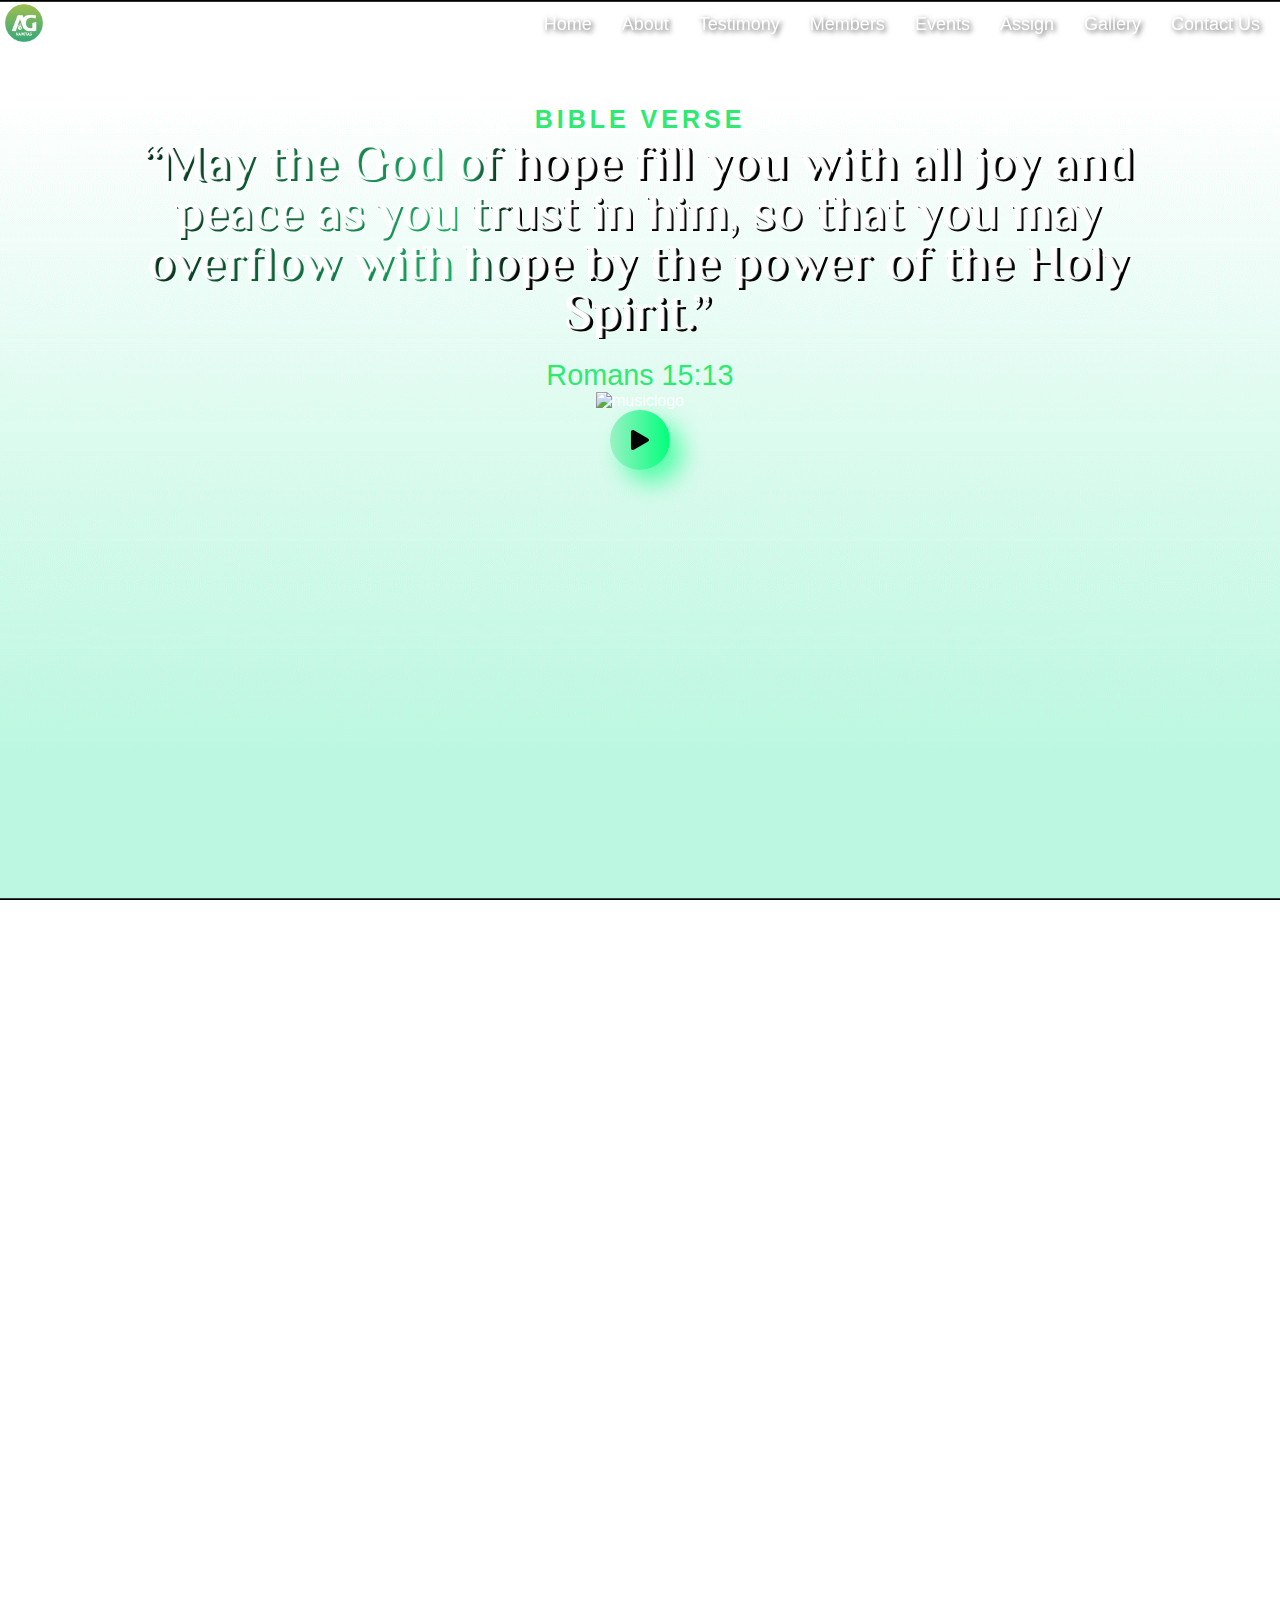
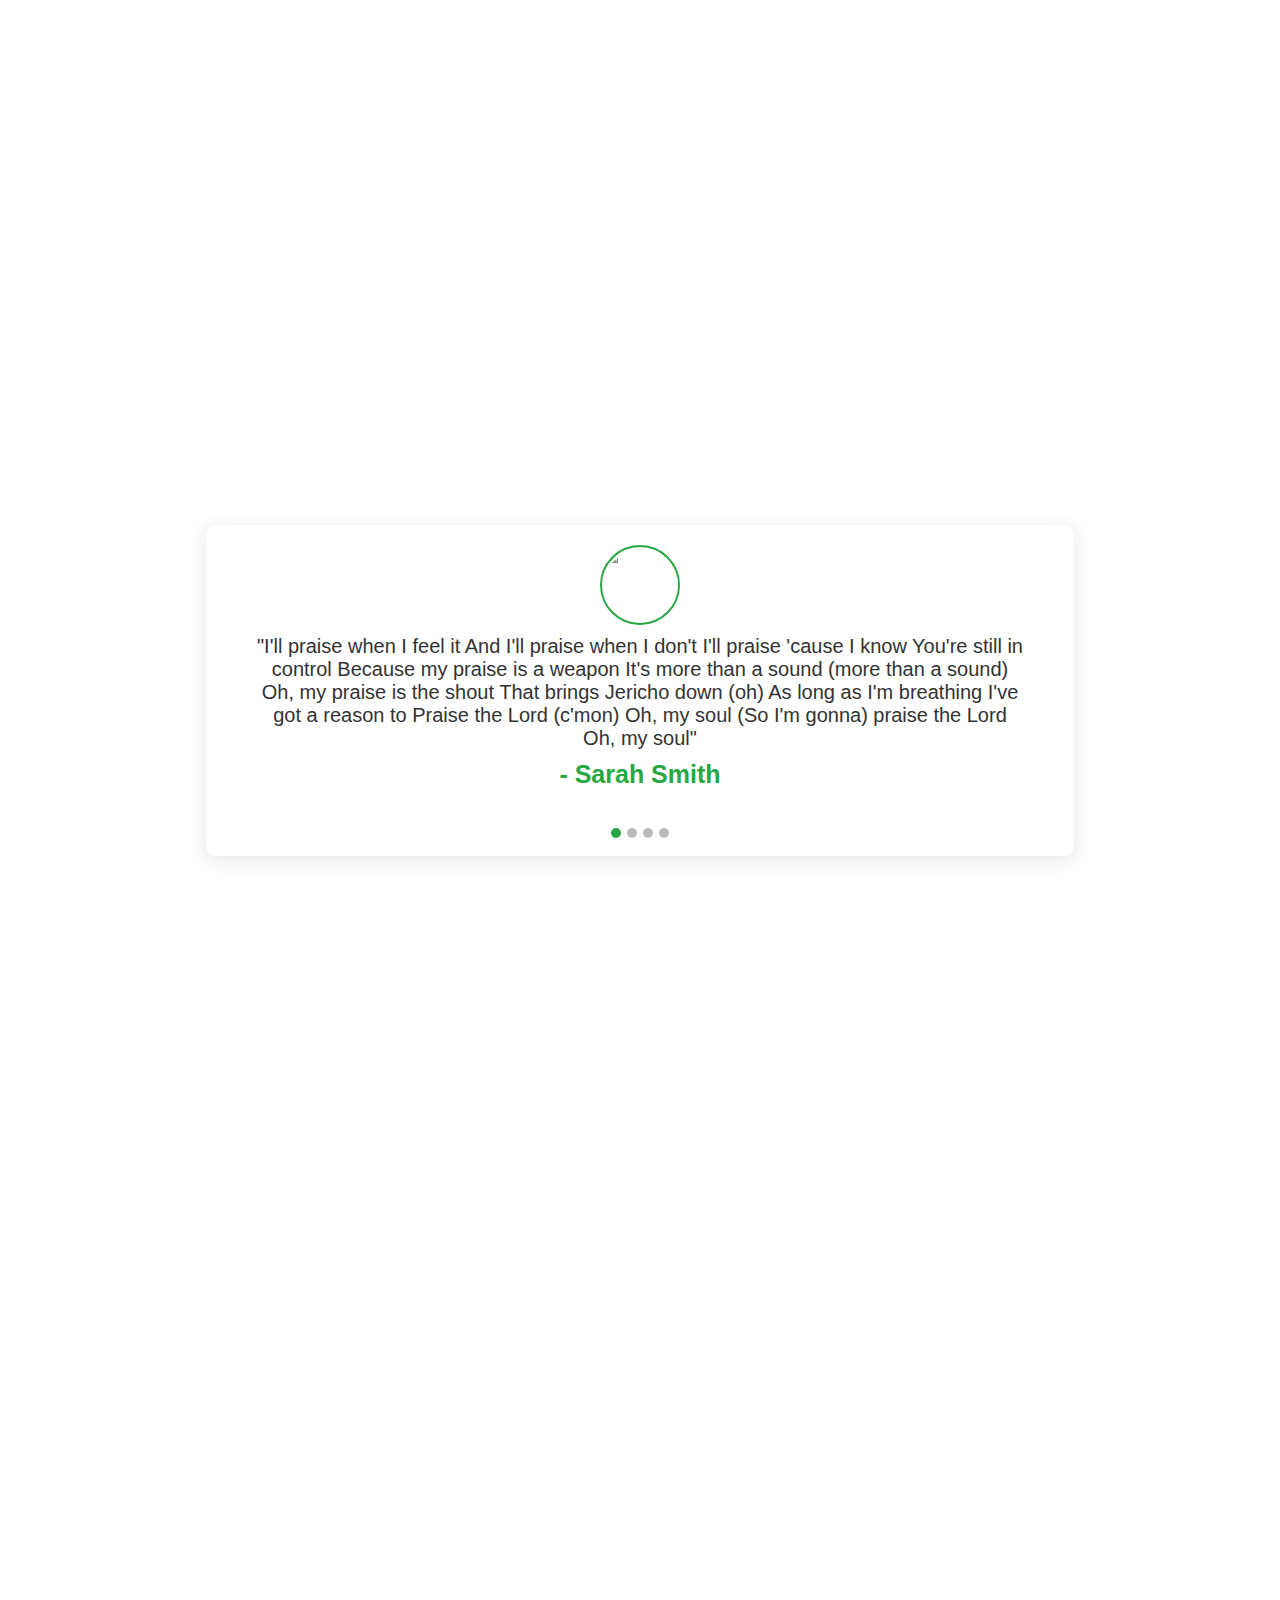
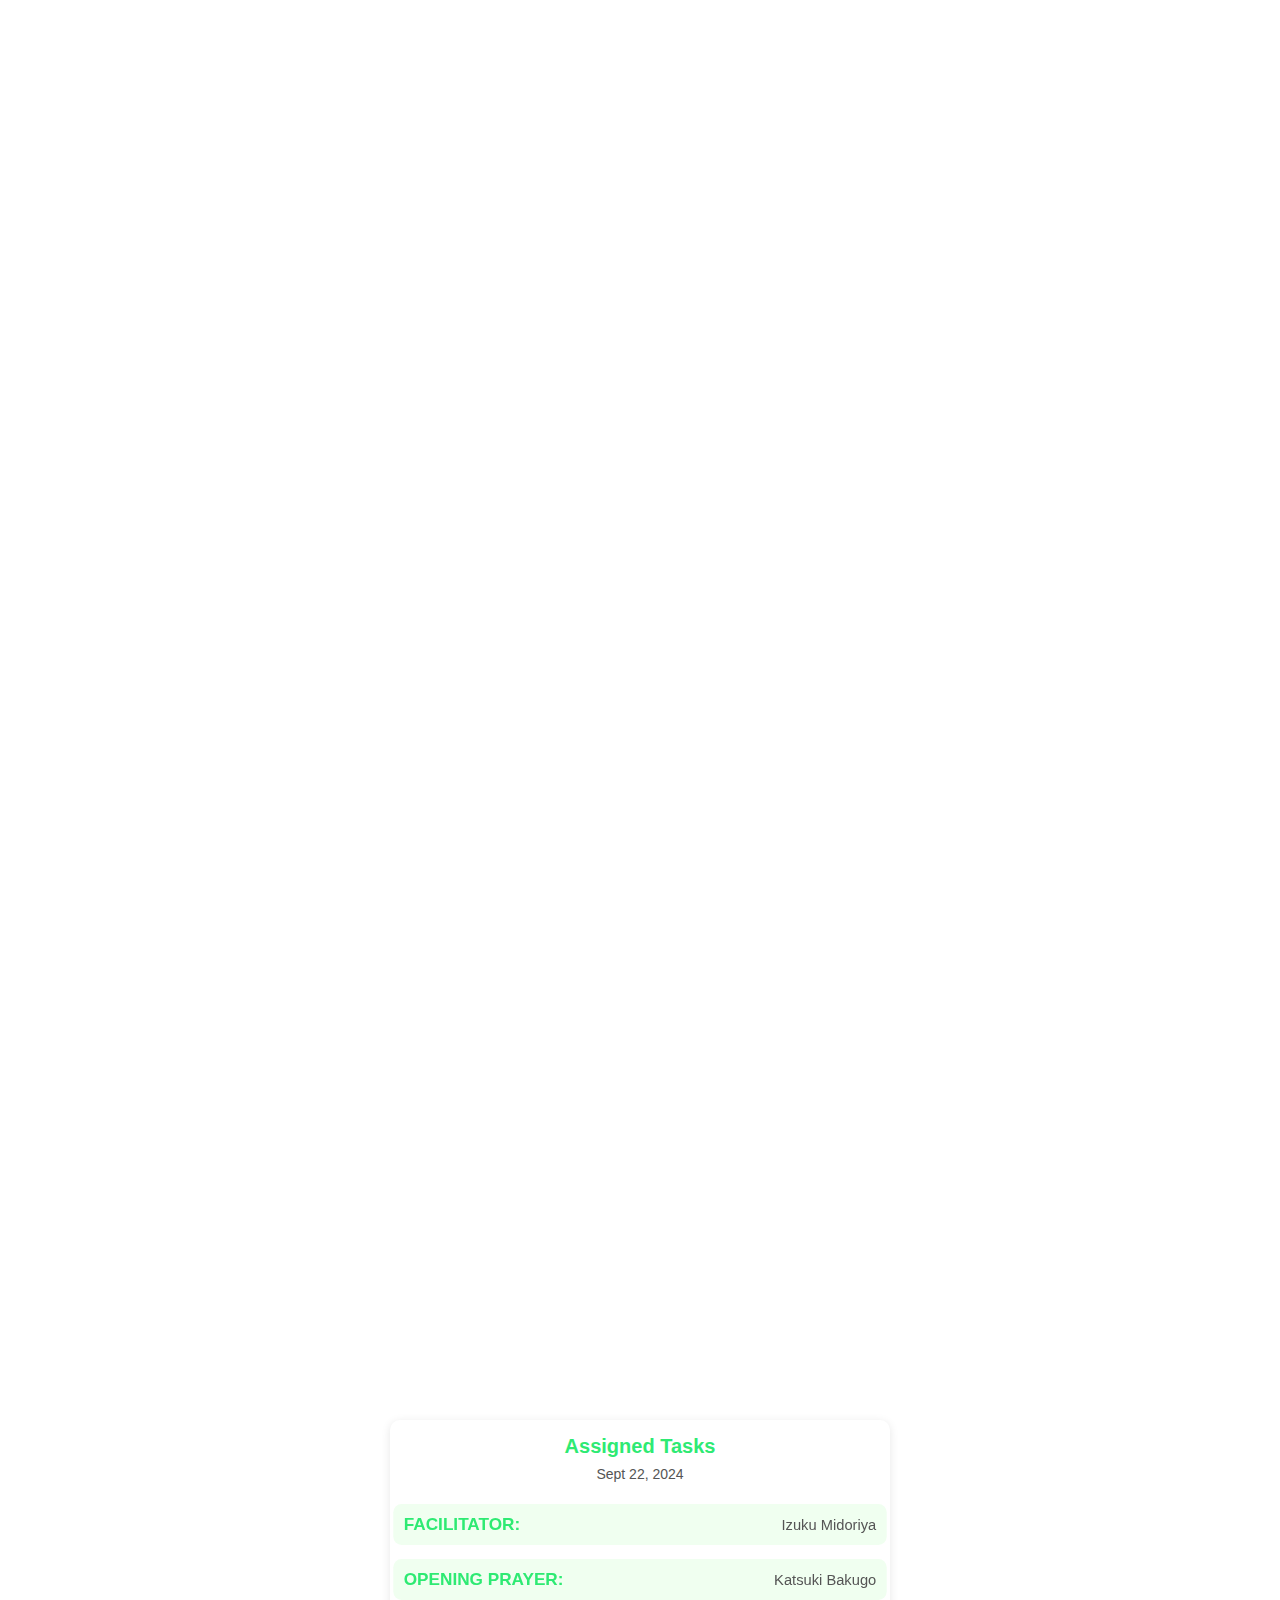
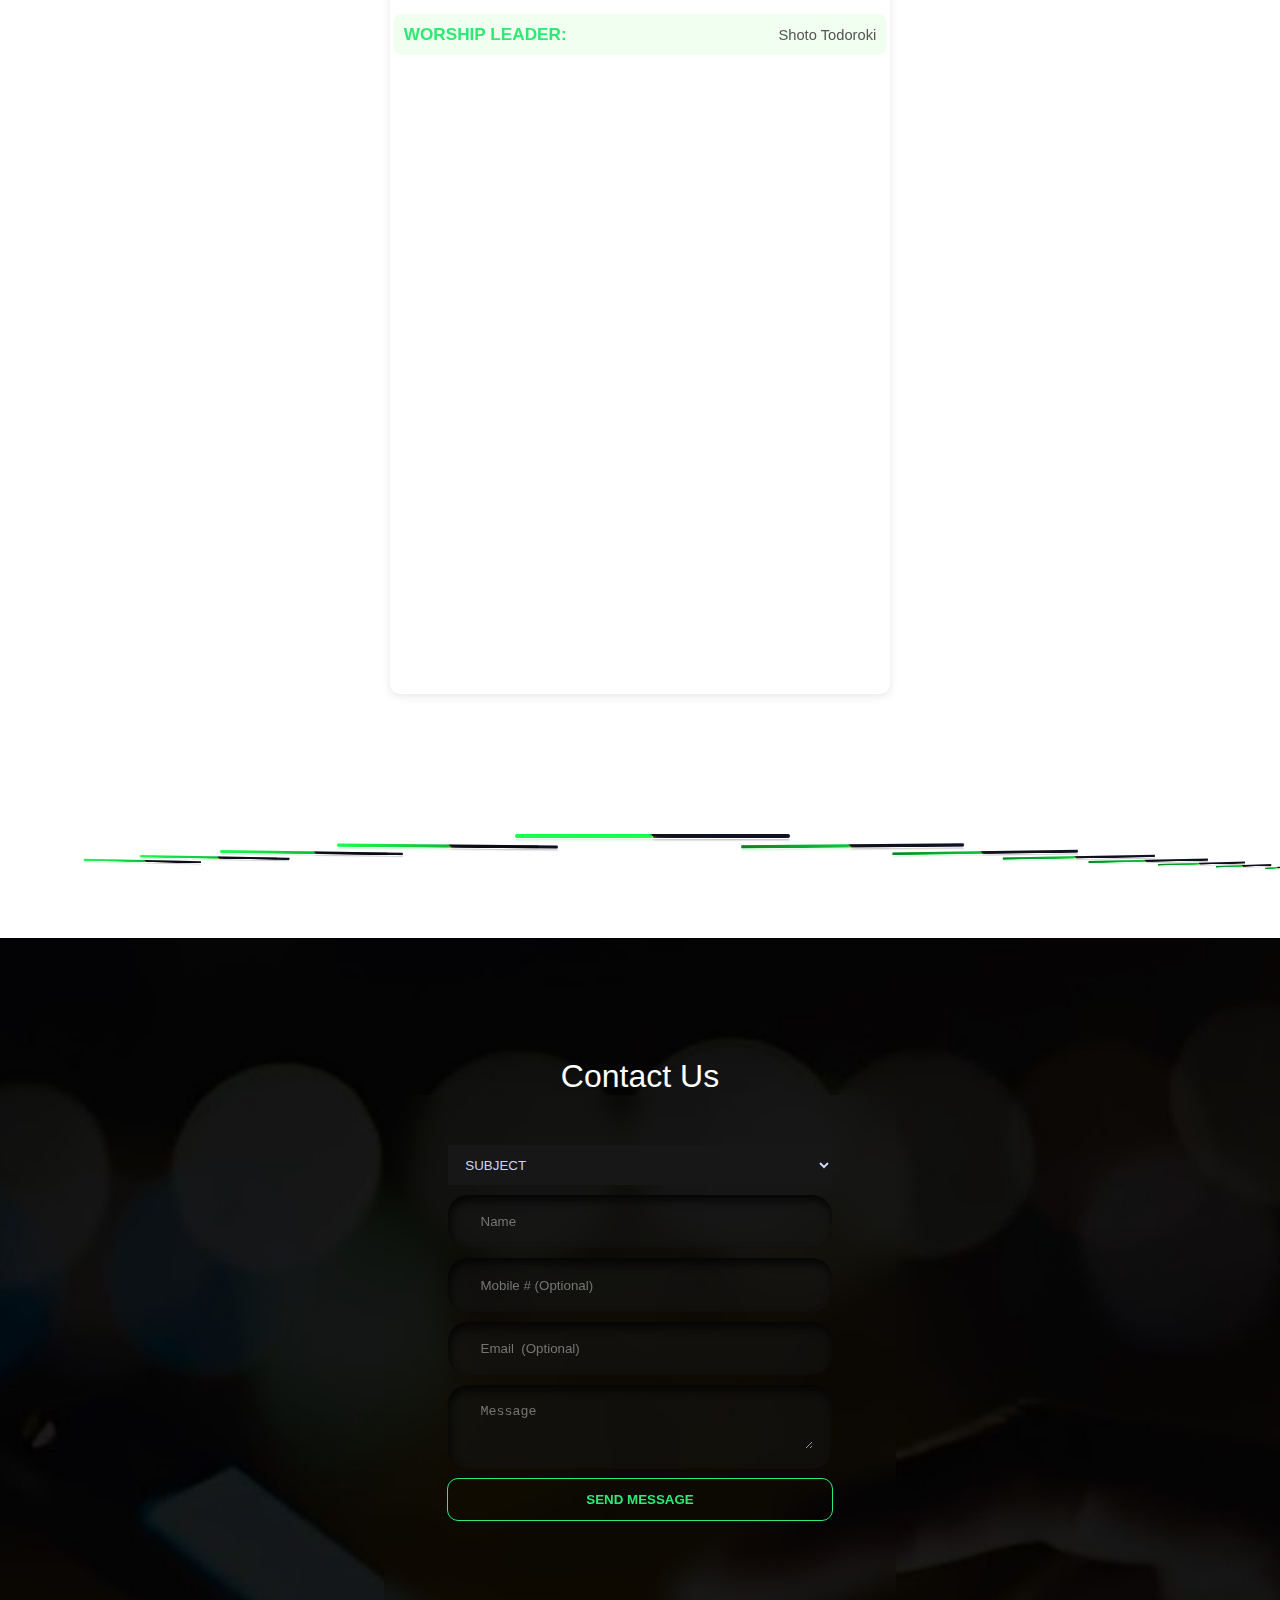
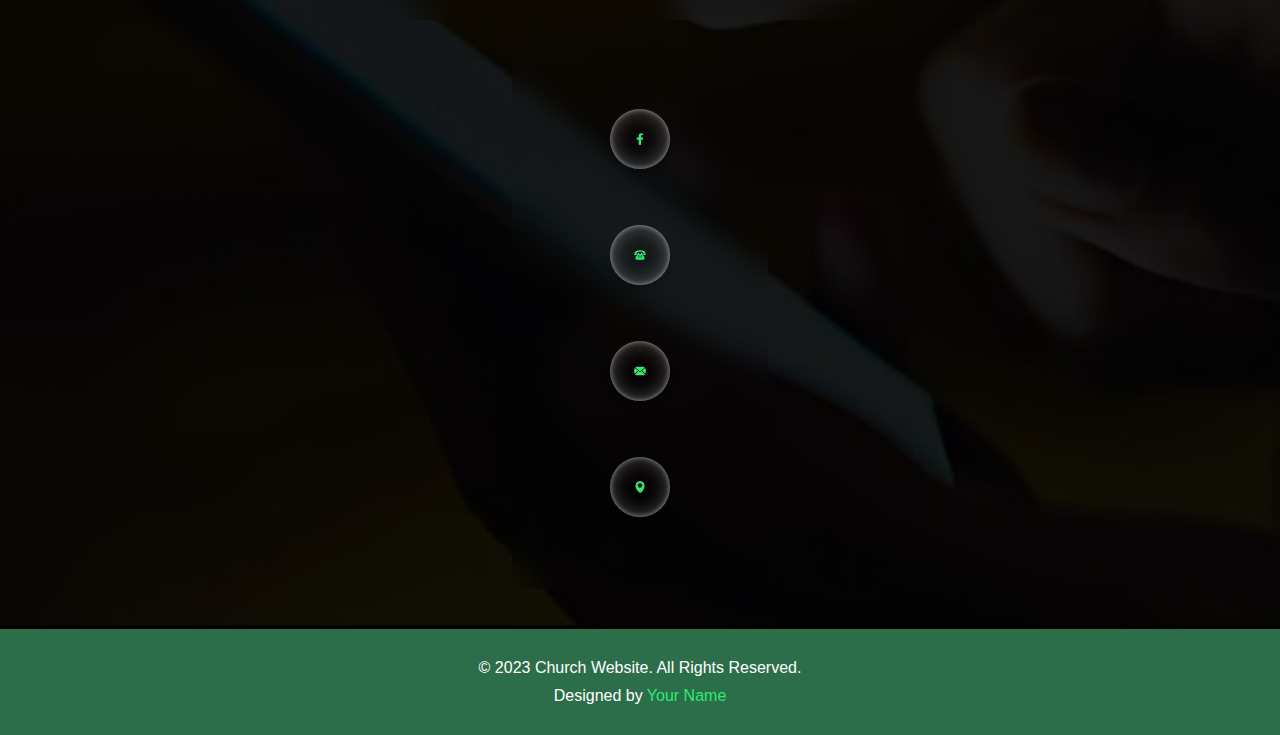
==== index.html @ 944f642d "Rename 15Copy_18church_website_nav.html to index.html" ====
<!DOCTYPE html>
<html lang="en">
<head>
  <meta charset="UTF-8">
  <meta name="viewport" content="width=device-width, initial-scale=1.0">
  <title>Church Website Navigation</title>



    <!-- 
    - favicon
  -->

  <link rel="stylesheet" href="https://cdn.jsdelivr.net/npm/swiper@9/swiper-bundle.min.css">
  <link rel="shortcut icon" href="./assets/images/agnlogo.png" type="image/png"/>
      <link
      href="https://fonts.googleapis.com/icon?family=Material+Icons|Material+Icons+Outlined|Material+Icons+Round|Material+Icons+Sharp|Material+Icons+Two+Tone"
      rel="stylesheet"
    />
    <link rel="preconnect" href="https://fonts.googleapis.com" />
    <link rel="preconnect" href="https://fonts.gstatic.com" crossorigin />
    <link
      href="https://fonts.googleapis.com/css2?family=Poppins:wght@100;200;300;400;500;600;700;800;900&display=swap"
      rel="stylesheet"
    />

  <!-- 
    - custom css link
  -->
  <link rel="stylesheet" href="./assets/css/slider.css">
  <link rel="stylesheet" href="./assets/css/gallery.css">
  

  <!-- 
    - google font link
  -->
  <link rel="preconnect" href="https://fonts.googleapis.com"/>
  <link rel="preconnect" href="https://fonts.gstatic.com" crossorigin/>
  <link
    href="https://fonts.googleapis.com/css2?family=Philosopher:wght@400;700&family=Poppins:wght@400;500;600&display=swap"
    rel="stylesheet"/>
	    <link
      rel="stylesheet"
      href="https://cdn.jsdelivr.net/npm/bootstrap-icons@1.11.1/font/bootstrap-icons.css"
    />
  <style>





:root {

  /**
   * colors
   */

  --chinese-violet_30: hsla(304, 14%, 46%, 0.3);
  --chinese-violet_30: hsla(304, 14%, 46%, 0.3);
  --chinese-violet: hsl(304, 14%, 46%);
  --sonic-silver: hsl(208, 7%, 46%);
  --old-rose_30: hsla(357, 37%, 62%, 0.3);
  --ghost-white: hsl(233, 33%, 95%);
  --light-pink: hsl(357, 93%, 84%);
  --light-gray: hsl(0, 0%, 80%);
  --old-rose: hsl(357, 37%, 62%);
  --seashell: hsl(20, 43%, 93%);
  --charcoal: hsl(203, 30%, 26%);
  --white: hsl(0, 0%, 100%);
  --black: hsl(0, 0%, 0%);
  --gray: hsl(37, 3%, 85%);
  --darkgray: hsl(37, 4%, 65%);
  --gold: hsl(47, 92%, 41%);
  --transdarkgray: hsl(37, 4%, 65%, 0.28);
  --transgold: hsl(47, 92%, 41%, 0.28);
  --green: hsl(142, 82%, 55%);
  --transgreen: hsl(142, 82%, 55%, 0.28);
  

  /**
   * typography
   */

  --ff-philosopher: 'Philosopher', sans-serif;
  --ff-poppins: 'Poppins', sans-serif;

  --fs-1: 4rem;
  --fs-2: 3.2rem;
  --fs-3: 2.7rem;
  --fs-4: 2.4rem;
  --fs-5: 2.2rem;
  --fs-6: 2rem;
  --fs-7: 1.8rem;

  

  --fw-500: 500;
  --fw-700: 700;

  /**
   * spacing
   */

  --section-padding: 40px;

  /**
   * shadow
   */

  --shadow-1: 4px 6px 10px hsla(231, 94%, 7%, 0.06);
  --shadow-2: 2px 0 15px 5px hsla(231, 94%, 7%, 0.06);
  --shadow-3: 3px 3px var(--black);
  --shadow-4: 5px 5px var(--black);

  /**
   * radius
   */

  --radius-5: 5px;
  --radius-10: 10px;

  /**
   * clip path
   */

  --polygon: polygon(100% 29%,100% 100%,19% 99%,0 56%);

  /**
   * transition
   */

  --transition-1: 0.25s ease;
  --transition-2: 0.5s ease;
  --cubic-out: cubic-bezier(0.33, 0.85, 0.4, 0.96);

}

/*TESTOMONY*/


.agnwebsitebg{
  background-image:  url(./assets/images/aboutuspraise4.png) !important;
  background-repeat: no-repeat;
  background-size: cover;
  background-position: center;
  background-attachment: fixed;
;
}

    /* Universal reset for margin, padding, and box-sizing */
    * {
      margin: 0;
      padding: 0;
      box-sizing: border-box;
    }

    /* Styling the body element */
    body {
      font-family: 'Arial', sans-serif;
      scroll-behavior: smooth;
    }

    /* Navbar container: flexbox for alignment and spacing */
    .churchwebsite-navbar {
      display: flex;
      justify-content: space-between;
      align-items: center;
      background-color: rgba(44, 110, 73);
      padding: 5px;
      position: fixed;
      top: 0;
      left: 0;
      right: 0;
      z-index: 2;
      transition: background-color 0.3s ease;
      height: 49px;
    }

    /* Class for hiding navbar background */
    .hidden-background {
      background-color: transparent;
    }

    /* Logo styling */
    .churchwebsite-logo img{
      height: 38px;
      width: 38px;
      color: #2eea73;
      font-size: 26px;
      font-weight: bold;
      z-index: 3;
    }

    /* Navigation links container */
    .churchwebsite-nav-links {
      list-style: none;
      display: flex;
      transition: max-height 0.3s ease;
    }

    /* Navigation links items */
    .churchwebsite-nav-links li {
      margin: 0 15px;
    }

    /* Links styling */
    .churchwebsite-nav-links li a {
      color: white; /* Set text color to white */
      text-decoration: none;
      font-size: 18px;
      font-weight: 500;
      text-shadow: 2px 2px 5px rgba(0, 0, 0, 0.7); /* Black shadow for text */
      transition: color 0.3s ease, transform 0.3s ease, text-shadow 0.3s ease; /* Smooth transitions */
    }

    /* Hover effect for navigation links */
    .churchwebsite-nav-links li a:hover {
      color: #2eea73; /* Retain the green glow on hover */
      text-shadow: 0 0 10px white, 0 0 20px white, 0 0 30px white, 2px 2px 5px rgba(0, 0, 0, 0.7); /* Glow effect with black shadow */
    }

    /* Burger menu icon for mobile view */
    .churchwebsite-burger {
      display: none; /* Hidden on larger screens */
      cursor: pointer;
      flex-direction: column;
      justify-content: space-between;
      height: 24px;
    }

    /* Burger menu lines */
    .churchwebsite-burger div {
      width: 25px;
      height: 3px;
      background-color: #fff;
      transition: all 0.3s ease;
      border-radius: 5px;
    }

    /* Active state for burger menu */
    .burger-active .line1 {
      transform: rotate(45deg) translate(5px, 5px);
    }

    .burger-active .line2 {
      opacity: 0;
    }

    .burger-active .line3 {
      transform: rotate(-45deg) translate(5px, -5px);
    }

    /* Section styling */
    .home {
      padding: 100px 20px;
      height: 100vh;
      display: flex;
      justify-content: center;
      align-items: center;
      font-size: 2rem;
      color: #fff;
      position: relative;
    }

    .about {
      padding: 100px 20px;
      display: flex;
      justify-content: center;
      align-items: center;
      font-size: 2rem;
      color: #fff;
      position: relative;
    }

   .testimony {
      padding: 100px 20px;
      height: 100vh;
      display: flex;
      justify-content: center;
      align-items: center;
      font-size: 2rem;
      color: #fff;
      position: relative;
    }

    .members {
      padding: 100px 20px;
      height: 100vh;
      display: flex;
      justify-content: center;
      align-items: center;
      font-size: 2rem;
      color: #fff;
      position: relative;
    }

    .events {
      padding: 100px 20px;
      height: 100vh;
      display: flex;
      justify-content: center;
      align-items: center;
      font-size: 2rem;
      color: #fff;
      position: relative;
    }

    .assign {
      padding: 80px 20px 40px 20px;
      justify-content: center;
      align-items: center;
      font-size: 2rem;
      color: #fff;
      position: relative;
    }

    .gallery {
      padding: 100px 0px 0px 0px;
      height: auto;
      display: flex;
      justify-content: center;
      align-items: center;
      font-size: 2rem;
      color: #fff;
      position: relative;
    }

      .contact {
      padding: 100px 0px 0px 0px;
      display: flex;
      justify-content: center;
      align-items: center;
      font-size: 2rem;
      color: #fff;
      position: relative;
    }

    /* Home section styling */
/* Home Section with Responsive Background */
.home-section {
  background-image: url('./homepage3.jpg');
  background-size: cover;
  background-position: center;
  padding: 20px 20px 0 20px;
  color: #fff;
  min-height: 100vh; /* Full viewport height */
}

/* Home part styling */
.home-part {
  background-color: transparent;
  padding: 40px 3px 0 3px; /* Top, right, bottom (0), left */
  border-radius: 5px;
  margin: 20px 10px 0 10px;
  text-align: center;
  height: 100vh;
  overflow-y: scroll;
  scrollbar-width: none;
  -ms-overflow-style: none;
}

/* Media query for smaller screens */
@media screen and (max-width: 768px) {
  .home-part {
  background-color: transparent;
  padding: 20px 3px 0 3px; /* Top, right, bottom (0), left */
  border-radius: 5px;
  margin: 20px 10px 0 10px;
  text-align: center;
  height: cal(100vh + 20px);
  overflow-y: scroll;
  scrollbar-width: none;
  -ms-overflow-style: none;
  }
}








.versetitle{
  padding: 20px 0px 0px 0px;
  color: var(--green);
  font-size: 25px;
  text-transform: uppercase;
  font-weight: var(--fw-700);
  letter-spacing: 4px;
  text-align: center;
  margin-top: 5px;
  margin-bottom: 5px;

}



.versecontent {
  font-size: 40px;
  font-family: var(--ff-philosopher);
  font-weight: 900;
  text-align: center;
  text-shadow: -2.5px -2.5px 1px var(--white);
  line-height: 50px;
              padding-left: 0;
            padding-right: 0;
  background: linear-gradient(to right, #000 0, #1dad65 35%, #000 40%);
  -webkit-background-clip: text;
  -webkit-text-fill-color: transparent;
  animation: animate 10s linear infinite;
}

        /* Styles for desktop view */
        @media (min-width: 768px) { /* Adjust the min-width as needed */
            .versecontent {
                padding-left: 80px; /* Adjust padding as needed */
                padding-right: 80px; /* Adjust padding as needed */
                font-size: 50px;
            }
        }

.versenumber{
font-size: var(--fs-7);
padding-top: 20px; 
color: var(--green)
}

.musiccontainer{
  padding-bottom: 30px;
  }


.floating {  
    animation-name: floating;
    animation-duration: 3s;
    animation-iteration-count: infinite;
    animation-timing-function: ease-in-out;
    display: flex;
  justify-content: center;
  align-items: center;
}

@keyframes floating {
    from { transform: translate(0,  0px); }
    65%  { transform: translate(0, 15px); }
    to   { transform: translate(0, -0px); }    
}




.wrapcross {
  display: flex;
  align-items: center;
  justify-content: center;
}


.buttoncross {

  min-width: 60px;
  min-height: 60px;
  display: inline-flex;
  font-family: 'Nunito', sans-serif;
  font-size: 15px;
  align-items: center;
  justify-content: center;
  text-transform: uppercase;
  text-align: center;
  letter-spacing: 1.3px;
  font-weight: 800;
  color: #313133;
  background: #00ff4c;
background: linear-gradient(90deg, rgba(155, 242, 197,1) 0%, rgba(0, 255, 123,1) 100%);
  border: none;
  border-radius: 1000px;
  box-shadow: 12px 12px 24px rgba(0, 255, 123,.64);
  transition: all 0.3s ease-in-out 0s;
  cursor: pointer;
  outline: none;
  position: relative;
  padding: 10px;
      animation-name: floating;
    animation-duration: 3s;
    animation-iteration-count: infinite;
    animation-timing-function: ease-in-out;
    display: flex;
  justify-content: center;
  align-items: center;
  }
  @keyframes floating {
    from { transform: translate(0,  0px); }
    65%  { transform: translate(0, 15px); }
    to   { transform: translate(0, -0px); }    
}

.buttoncross::before {
content: '';
  border-radius: 1000px;
  min-width: calc(60px + 12px);
  min-height: calc(60px + 12px);
  border: 6px solid #9bf2c5;
  box-shadow: 0 0 60px rgba(0, 255, 123,.64);
  position: absolute;
  top: 50%;
  left: 50%;
  transform: translate(-50%, -50%);
  opacity: 0;
  transition: all .3s ease-in-out 0s;
}

.buttoncross:hover, 
.buttoncross:focus {
  color: #187344;
  transform: translateY(-6px);
}

.buttoncross:hover::before, 
.buttoncross:focus::before {
  opacity: 1;
}

.buttoncross::after {
  content: '';
  width: 60px; 
  height: 60px;
  border-radius: 1000PX;
  border: 6px solid #9bf2c5;
  position: absolute;
  z-index: -1;
  top: 50%;
  left: 50%;
  transform: translate(-50%, -50%);
  animation: pulse 1.5s infinite;
}

.buttoncross:hover::after, 
.buttoncross:focus::after {
  animation: none;
  display: none;
}

@-webkit-keyframes pulse {
  0% {
    @include transform(scale(.9));
  }
  70% {
    @include transform(scale(1));
    box-shadow: 0 0 0 50px rgba(#5a99d4, 0);
  }
    100% {
    @include transform(scale(.9));
    box-shadow: 0 0 0 0 rgba(#5a99d4, 0);
  }
}

.musicbuttonsvg{
  width: 20px;
}


.play-btn {
  position: absolute;
  top: 50%;
  left: 50%;
  transform: translate(-50%, -50%);
  background-color: var(--white);
  color: var(--black);
  font-size: 22px;
  padding: 24px;
  border-radius: 50%;
  transition: var(--transition-1);
  animation: pulse 3s ease infinite;
}

.play-btn:is(:hover, :focus) { color: var(--green); }

@keyframes pulse {
  0%,
  50% { box-shadow: 0 0 0 0 hsla(0, 0%, 100%, 0.5); }

  100% { box-shadow: 0 0 0 10px transparent; }
}

.muzieknootjes {
  color: var(--green);
  display: block;
  pointer-events:none;
  width: 10%;
  margin-top:90px;
  min-width: 300px;
  height: 130px;
  border: 0px solid #000;
  margin-top:-5.2em;
  margin-left: auto;
  margin-right: auto;
}

.noot-1,
.noot-2,
.noot-3,
.noot-4 {
  position: absolute;
  animation: notes 2s infinite linear;
  font-size: 20px;
  opacity: 0;
}

.noot-1 {
  top: 60px;
  left: 0;
  animation-delay: 0.5s;
}

.noot-2 {
  top: 30px;
  left: 30%;
  animation-delay: 1s;
}

.noot-3 {
  top: 90px;
  left: 60%;
  animation-delay: 1.5s;
}

.noot-4 {
  top: 40px;
  left: 90%;
  animation-delay: 2s;
}

@keyframes notes {
  0% {
    transform: scale(1) translate(0, 0);
    opacity: 0;
  }
  50% {
    opacity: 1;
    transform: scale(1.5) translate(50%, -50%);
  }
  80% {
    opacity: 0;
    transform: scale(1.5) translate(100%, -100%);
  }
  100% {
    transform: scale(1.5) translate(100%, -100%);
    opacity: 0;
  }
}


    /* About section styling */
.about {
  background-image: url(./as.jpg); /* Default image for larger screens */
  background-size: cover;
  background-position: center;
  background-repeat: no-repeat;
  color: white; /* Text color */
  padding: 40px 20px;
  text-align: center;
  min-height: 100vh;
}

.about p {
  max-width: 800px;
  margin: 20px auto;
  font-size: 1.2rem;
}

/* Media query for smaller screens */
@media screen and (max-width: 768px) {
  .about {
    background-image: url(./guitar.jpg); /* Mobile-specific image */
    background-size: cover;
    padding: 20px;
  }

  .about p {
    font-size: 1rem;
  }
}



/* TESTIMONY SECTION */
        .testimony-slider-container {
            max-width: 70%;
            margin: auto;
            position: relative;
            overflow: hidden;
            border-radius: 10px;
            box-shadow: 0 4px 20px rgba(0, 0, 0, 0.1);
            background-color: #ffffff;
        }
                    /* Media queries for mobile view */
    @media screen and (max-width: 768px){
      .testimony-slider-container {
        max-width: 95%;
      }
}

        .testimony-slides {
            display: flex;
            transition: transform 0.5s ease;
        }

        .testimony-slide {
            min-width: 100%;
            padding: 20px;
            box-sizing: border-box;
            text-align: center;
            display: flex;
            flex-direction: column;
            justify-content: center;
            align-items: center;
        }

        .testimony-slide p {
            font-size: 20px;
            color: #333; 
            margin: 0px 30px 0px 30px;
        }
        


        .testimony-slide h3 {
            font-weight: bold;
            font-size: 25px;
            color: #28a745; /* Changed to green */
            margin-top: 10px;
            margin-bottom: 0px;
        }

        .testimony-profile-img {
            border-radius: 50%;
            width: 80px; /* Size of the profile image */
            height: 80px; /* Size of the profile image */
            margin-bottom: 10px; /* Spacing between image and text */
            border: 2px solid #28a745; /* Changed to green */
        }

        .testimony-arrow {
            position: absolute;
            top: 50%;
            transform: translateY(-50%);
            color: #28a745; /* Arrow text color */
            border: none;
            border-radius: 50%;
            width: 40px;
            height: 40px;
            cursor: pointer;
            background-color: transparent; /* Transparent background */
            transition: background-color 0.3s, opacity 0.3s; /* Smooth transitions */
            font-size: 20px; /* Increased font size for better visibility */
            opacity: 0; /* Initially hidden */
        }

        .testimony-slider-container:hover .testimony-arrow {
            opacity: 1; /* Show arrows on hover */
        }

        .testimony-arrow:hover {
            background-color: rgba(40, 167, 69, 0.2); /* Light green background on hover */
        }

        .testimony-prev {
            left: 10px;
        }

        .testimony-next {
            right: 10px;
        }

        .testimony-dots {
            text-align: center;
            padding: 0px 0px 10px 0px;
        }

        .testimony-dot {
            display: inline-block;
            width: 10px;
            height: 10px;
            border-radius: 50%;
            background-color: #bbb;
            cursor: pointer;
            transition: background-color 0.3s;
            margin: 0 3px; /* Added 3px margin */
        }

        .testimony-active {
            background-color: #28a745; /* Changed to green */
        }

        @media (max-width: 600px) {
            .testimony-slide p {
                font-size: 20px;
            }

            .testimony-slide h3 {
                font-size: 1em;
            }
        }








    /* Media queries for mobile view */
    @media screen and (max-width: 768px) {
      /* Home section background for mobile */
      .home-section {
          background-image: url('./assets/images/phonebghome.jpg');
          background-size: cover;
          background-position: center;
          padding: 10px 20px 40px 20px;
          color: #fff;
          min-height: cal(100vh + 40px); /* Full viewport height */
          display: flex;
            justify-content: center;

        }

      /* Navbar background on mobile */
      .churchwebsite-navbar {
        background-color: rgba(44, 110, 73);
        padding: 10px 17px 10px 10px;
      }
          .churchwebsite-logo img{
      height: 43px;
      width: 38px;
      color: #2eea73;
      font-size: 26px;
      font-weight: bold;
      z-index: 3;
      padding-top: 5px;
    }
      .hidden-background {
    background-color: transparent;
}

      /* Show burger menu on mobile */
      .churchwebsite-burger {
        display: flex;
      }

      /* Navigation links styling for mobile */
      .churchwebsite-nav-links {
        flex-direction: column;
        position: fixed;
        top: 49px;
        right: 0;
        background: rgba(255, 255, 255, 0.1); /* Semi-transparent white for glass effect */
        backdrop-filter: blur(10px); /* Blur effect for glass look */
        width: 190px; /* Reduced width */
        height: calc(100% - 60px);
        transform: translateX(100%);
        transition: transform 0.3s ease;
      }

      /* Active state for mobile navigation */
      .nav-active {
        transform: translateX(0); /* Slide-in effect */
      }

      /* Individual link styles for mobile */
      .churchwebsite-nav-links li {
        margin: 15px 0;
        text-align: center;
      }

      /* Burger menu background when active */
      .burger-active {
        background-color: rgba(44, 110, 73, 0.9); /* Background when sidebar is open */
        border-radius: 5px; /* Rounded corners */
        padding: 5px; /* Padding around the burger icon */
      }

      .versetitle{
  padding: 10px 0px 0px 0px;
  }

      /* Smaller paragraph font size on mobile */
      .about p {
        font-size: 1rem;
      }


    }

    /* Background colors for different sections
    .testimony { background-color: #99d699; }
    .members { background-color: #80c080; }
    .events { background-color: #66b266; }
    .assign { background-color: #4da44d; }
    .gallery { background-color: #339933; }
    .contact { background-color: #1a991a; }
 */



    /* Assign section styling */
.assigned-schedule {
    max-width: 500px; /* Maximum width for larger screens */
    margin: auto; /* Center it */
    background: white;
    border-radius: 10px;
    padding: 15px;
    box-shadow: 0 2px 10px rgba(0, 0, 0, 0.1);
    position: relative;
    display: flex; /* Flexbox for responsiveness */
    flex-direction: column; /* Column layout */
    align-items: center; /* Center items horizontally */
}

/* Make assignedmember full width */
.assignedmember {
    width: 100%; /* Full width of the parent */
    display: flex;
    justify-content: space-between;
    align-items: center;
    background: #f0fff0;
    margin: 8px 0;
    border-radius: 8px;
    padding: 10px;
    opacity: 0;
    transform: translateY(20px);
    transition: opacity 0.5s ease, transform 0.5s ease;
    font-size: 14px;
}

/* Media queries for responsiveness */
@media (max-width: 768px) {
    .assigned-schedule {
        max-width: 90%; /* Take up 90% of the width on smaller screens */
        padding: 10px; /* Reduced padding */
    }
}

@media (max-width: 480px) {
    .assigned-schedule {
        max-width: 100%; /* Full width on very small screens */
    }
}

        .assignmembers-title {
            text-align: center;
            color: #2eea73;
            margin-bottom: 8px;
            font-size: 20px;
        }
        .assigned-date {
            text-align: center;
            color: #555;
            margin-bottom: 15px;
            font-size: 14px;
        }
        .assignedmember {
            display: flex;
            justify-content: space-between;
            align-items: center;
            background: #f0fff0;
            margin: 8px 0;
            border-radius: 8px;
            padding: 10px;
            opacity: 0;
            transform: translateY(20px);
            transition: opacity 0.5s ease, transform 0.5s ease;
            font-size: 14px;
        }
        .assignedmember.visible {
            opacity: 1;
            transform: translateY(0) scale(1.05);
        }
        .assignedmember:hover {
            background: #e8f5e9;
        }
        .assignedmember:hover .assigntask,
        .assignedmember:hover .assigntask-info {
            font-weight: bold;
        }
        .assigntask {
            margin: 0;
            color: #2eea73;
        }
        .assigntask-info {
            margin: 0;
            color: #555;
        }




/*-------CONTACT SECTION----------*/
.contact{
  background-image: url(assets/images/contactbg.jpg) !important;
    background-size: cover;
  background-position: center;
  background-repeat: no-repeat;
  color: white; /* Text color */
  padding: 40px 20px;
  text-align: center;
  min-height: 100vh;
}

.contactsectiontitle{
  padding: 80px 0px 0px 0px;
}

.formcontactus {
  display: flex;
  flex-direction: column;
  align-self: center;
  font-family: inherit;
  gap: 10px;
  padding-inline: 2em;
  padding-bottom: 60px;
  //background-color: #0a192f;
  border-radius: 20px;
    backdrop-filter: blur(12px);
  transition: 0.5s;
}

.formcontactus-heading {
  text-align: center;
  margin: 1em;
  color: #2eea73;
  font-size: 1.2em;
  background-color: transparent;
  align-self: center;
}

.formcontactus-field {
  display: flex;
  align-items: center;
  justify-content: center;
  gap: 0.5em;
  border-radius: 20px;
  padding: 0.6em;
  border: none;
  outline: none;
  color: white;
  background-color: #1717177a;
  box-shadow: inset 2px 5px 10px rgb(5, 5, 5);
}

.input-field {
  background: none;
  border: none;
  outline: none;
  width: 100%;
  color: #ccd6f6;
  padding-inline: 1em;
}

.selectsubjectchoices {
  margin-top: 50px;
  background-color: #171717;
  border: none;
  outline: none;
  width: 100%;
  color: #ccd6f6;
  padding-inline: 1em;
  height: 40px;
}

.subjectchoices {
  background-color: #1717177a;
  border: none;
  outline: none;
  width: 100%;
  color: #ccd6f6;
  padding-inline: 1em;

  height: 200px;
}

.sendMessage-btn {
  cursor: pointer;
  margin-bottom: 3em;
  padding: 1em;
  border-radius: 10px;
  border: none;
  outline: none;
  background-color: transparent;
  color: #2eea73;
  font-weight: bold;
  outline: 1px solid #2eea73;
  transition: all ease-in-out 0.3s;
}

.sendMessage-btn:hover {
  transition: all ease-in-out 0.3s;
  background-color: #2eea73;
  color: #000;
  cursor: pointer;
  box-shadow: inset 2px 5px 10px rgb(5, 5, 5);
}



.formcontactus-card2 {
  border-radius: 0;
  transition: all 0.2s;
}

.formcontactus-card2:hover {
  transform: scale(0.99);
  border-radius: 20px;
    background: rgba(173, 173, 173, 0.05);
      box-shadow: 0px 0px 30px 1px rgba(46, 234, 115, 0.3);
      border: solid 2px var(--green);
}



















.contact .wrapper {
  display: grid;
  gap: 25px;
}
 








.card {
  width: 50%;
clear: both;
margin: auto;
  max-width: fit-content;
  border-radius: 15px;
  display: flex;
  flex-direction: row;
  align-content: center;
  justify-content: center;
  gap: 5rem;
  backdrop-filter: blur(12px);
  transition: 0.5s;
}

.card:hover {
  animation: ease-out 5s;
  background: rgba(173, 173, 173, 0.05);
}

.card ul {
  padding: 4rem;
  display: flex;
  list-style: none;
  gap: 3rem;
  align-items: center;
  justify-content: center;
  align-content: center;
  flex-wrap: wrap;
  flex-direction: row;
}

.card ul li {
  cursor: pointer;
}

.svg {
  transition: all 0.3s;
  /* if you find some problems change w - h : 30px*/
  padding: 1.5rem;
  height: 60px;
  width: 60px;
  border-radius: 100%;
  color: rgb(46, 234, 115);
  fill: currentColor;
  box-shadow: inset 0 0 20px rgba(255, 255, 255, 0.3),
    inset 0 0 5px rgba(255, 255, 255, 0.5), 0 5px 5px rgba(0, 0, 0, 0.164);
}

.text {
  opacity: 0;
  border-radius: 5px;
  padding: 5px;
  transition: all 0.3s;
  color: rgb(40, 156, 83);
  font-weight: 900;
  background-color: rgba(0, 0, 0);
  position: absolute;
  z-index: 9999;
  box-shadow: -5px 0 1px rgba(153, 153, 153, 0.2),
    -10px 0 1px rgba(153, 153, 153, 0.2),
    inset 0 0 20px rgba(255, 255, 255, 0.3),
    inset 0 0 5px rgba(255, 255, 255, 0.5), 0 5px 5px rgba(0, 0, 0, 0.082);
}

/*isometric prooyection*/
.iso-pro {
  transition: 0.5s;
}
.iso-pro:hover a > .svg {
  transform: translate(15px, -15px);
  border-radius: 100%;
}

.iso-pro:hover .text {
  opacity: 1;
  transform: translate(90px, -90px) skew(-5deg);
}

.iso-pro:hover .svg {
  transform: translate(5px, -5px);
}

.iso-pro span {
  opacity: 0;
  position: absolute;
  color: #1877f2;
  border-color: #1877f2;
  box-shadow: inset 0 0 20px rgba(255, 255, 255, 0.3),
    inset 0 0 5px rgba(255, 255, 255, 0.5), 0 5px 5px rgba(0, 0, 0, 0.164);
  border-radius: 50%;
  transition: all 0.3s;
  height: 60px;
  width: 60px;
}

.iso-pro:hover span {
  opacity: 1;
}

.iso-pro:hover span:nth-child(1) {
  opacity: 0.2;
}

.iso-pro:hover span:nth-child(2) {
  opacity: 0.4;
  transform: translate(5px, -5px);
}

.iso-pro:hover span:nth-child(3) {
  opacity: 0.6;
  transform: translate(10px, -10px);
}


/*-----------------------------------*\
  #FOOTER
\*-----------------------------------*/
.copyright {
	color: var(--green);
}

.footer {
  background-color: var(--black);
  text-align: center;
}

.footer-top {
  padding-block: 50px;
  border-block-end: 1px solid var(--green);
}

.footer .logo { margin-block-end: 15px; }

.footer-list {
  display: flex;
  flex-wrap: wrap;
  justify-content: center;
  column-gap: 20px;
}

.footer-link {
  color: var(--black);
  transition: var(--transition-1);
}

.footer-link:is(:hover, :focus) { color: var(--green); }

.footer-bottom { padding-block: 20px; }







    /* Footer styling */
    .footer {
      background-color: #2c6e49;
      color: #fff;
      text-align: center;
      padding: 20px;
      font-size: 1rem;
      position: relative;
      bottom: 0;
      width: 100%;
    }

    .footer p {
      margin: 10px 0;
    }

    .footer a {
      color: #2eea73;
      text-decoration: none;
    }

    .footer a:hover {
      text-decoration: underline;
    }
  </style>
</head>
<body>

  <nav class="churchwebsite-navbar" id="navbar">
    <div class="churchwebsite-logo"><img src="./assets/images/agnlogonavbar.png"></div>
    <div class="churchwebsite-burger">
      <div class="line1"></div>
      <div class="line2"></div>
      <div class="line3"></div>
    </div>
    <ul class="churchwebsite-nav-links">
      <li><a href="#home">Home</a></li>
      <li><a href="#about">About</a></li>
      <li><a href="#testimony">Testimony</a></li>
      <li><a href="#members">Members</a></li>
      <li><a href="#events">Events</a></li>
      <li><a href="#assign">Assign</a></li>
      <li><a href="#gallery">Gallery</a></li>
      <li><a href="#contact">Contact&nbspUs</a></li>
    </ul>
  </nav>



<!--==============================================HOME SECTION==============================================
                                                                                
             @@@     @@@    /@@@@@@@@(    @@@@@      @@@@@   @@@@@@@@.          
             @@@     @@@   @@@.     @@@   @@(@@@    @@@@@@   @@@                
             @@@@@@@@@@@  @@@,      &@@*  @@/ @@(  @@@ @@@   @@@@@@@,           
             @@@     @@@  @@@,      @@@,  @@/ ,@@/@@@. @@@   @@@                
             @@@     @@@   @@@%    @@@/   @@/  (@@@@.  @@@   @@@                
             @@@     @@@     /@@@@@&.     @@*   %@@.   @@@   @@@@@@@@.          
                                                                                
                                                                                
    @@@@@@/  /@@@@@@@@    @@@@@@@ @@@@@@@@@@@ /@@,    #@@@@@@@*    @@@@,    @@% 
  ,@@(       (@@*       @@@/    .,    @@@     /@@,  %@@&     @@@.  @@@@@&   @@% 
   @@@@@,    (@@@@@@@  @@@*           @@@     /@@,  @@@       @@@  @@@ @@@  @@% 
      *@@@@  (@@*..    @@@*           @@@     /@@,  @@@       @@@  @@@  @@@.@@% 
  ,     @@@, (@@*       @@@/     ,    @@@     /@@,  @@@&     @@@.  @@@   (@@@@% 
  .@@@@@@%   /@@@@@@@@    @@@@@@@.    @@@     /@@,    &@@@@@@@.    @@@     @@@# 
      ..                     ..                          ...                    
      
===============================================================================================================-->
<div class="agnwebsitebg">
<section id="home" class="home-section">
<div class="home-part">
      <p class="versetitle">BIBLE VERSE</p>
        <div class="versecontent">“May the God of hope fill you with 
            all joy and peace as you trust in him, so that you may overflow with hope by the power of the Holy Spirit.”</div>
          <p class="versenumber">
              Romans 15:13
          </p>
          
<div class="musiccontainer">
    <div class="floating">
         <center><img src="musiclogo.png" width="110px" height="150px" loading="lazy" alt="musiclogo"></center>
    </div>
  <div class="wrapcross" >
      <a href="./Music2/index.html" target="_blank" button class="buttoncross"><svg class ="musicbuttonsvg" fill="#000000" version="1.1" id="Capa_1" xmlns="http://www.w3.org/2000/svg" xmlns:xlink="http://www.w3.org/1999/xlink" viewBox="0 0 163.861 163.861" xml:space="preserve"><g id="SVGRepo_bgCarrier" stroke-width="0"></g><g id="SVGRepo_tracerCarrier" stroke-linecap="round" stroke-linejoin="round"></g><g id="SVGRepo_iconCarrier"> <g> <path d="M34.857,3.613C20.084-4.861,8.107,2.081,8.107,19.106v125.637c0,17.042,11.977,23.975,26.75,15.509L144.67,97.275 c14.778-8.477,14.778-22.211,0-30.686L34.857,3.613z"></path> </g> </g></svg></a>
    </div>
    <div class="muzieknootjes"  style="position: relative; z-index: 1;">
  <div class="noot-1">
  &#9835; &#9833;
</div>
<div class="noot-2">
  &#9833;
</div>
<div class="noot-3">
  &#9839; &#9834;
</div>
<div class="noot-4">
  &#9834;
</div>
</div></div>
</div>
</section>



  <section id="about" class="about">
    <h2>About Us</h2>
    <p>Welcome to our church! .</p>
  </section>









  <section id="testimony" class="testimony">
  <div class="testimony-slider-container"> 
    <div class="testimony-slides">
        <div class="testimony-slide">
            <img src="https://via.placeholder.com/80" alt="Profile of Sarah Smith" class="testimony-profile-img">
            <p>
            "I'll praise when I feel it
And I'll praise when I don't
I'll praise 'cause I know
You're still in control
Because my praise is a weapon
It's more than a sound (more than a sound)
Oh, my praise is the shout
That brings Jericho down (oh)
As long as I'm breathing
I've got a reason to
Praise the Lord (c'mon)
Oh, my soul
(So I'm gonna) praise the Lord
Oh, my soul"</p>
            <h3>- Sarah Smith</h3>
        </div>
        <div class="testimony-slide">
            <img src="https://via.placeholder.com/80" alt="Profile of John Doe" class="testimony-profile-img">
            <p>"And I'll praise when I don't
I'll praise 'cause I know
You're still in control
Because my praise is a weapon
It's more than a sound (more than a sound)
Oh, my praise is the shout
That brings Jericho down (oh)
As long as I'm breathing"</p>
            <h3>- John Doe</h3>
        </div>
        <div class="testimony-slide">
            <img src="https://via.placeholder.com/80" alt="Profile of Sarah Smith" class="testimony-profile-img">
            <p>
            "I'll praise when I feel it
And I'll praise when I don't
I'll praise 'cause I know
You're still in control
Because my praise is a weapon
It's more than a sound (more than a sound)
Oh, my praise is the shout
That brings Jericho down (oh)
As long as I'm breathing
I've got a reason to
Praise the Lord (c'mon)
Oh, my soul
(So I'm gonna) praise the Lord
Oh, my soul"</p>
            <h3>- Sarah Smith</h3>
        </div>
        <div class="testimony-slide">
            <img src="https://via.placeholder.com/80" alt="Profile of Emily Johnson" class="testimony-profile-img">
            <p>"And I'll praise when I don't
I'll praise 'cause I know
You're still in control
Because my praise is a weapon
It's more than a sound (more than a sound)
Oh, my praise is the shout
That brings Jericho down (oh)
As long as I'm breathing"</p>
            <h3>- Emily Johnson</h3>
        </div>
    </div>
    <button class="testimony-arrow testimony-prev" id="prevBtn">&#10094;</button>
    <button class="testimony-arrow testimony-next" id="nextBtn">&#10095;</button>
    <div class="testimony-dots" id="testimony-dots"></div>
</div>
  </section>







  <section id="members" class="members">Members Section</section>
  <section id="events" class="events">Events Section</section>










  <section id="assign" class="assign">
      <div class="assigned-schedule">
        <h1 class="assignmembers-title">Assigned Tasks</h1>
        <div class="assigned-date">Sept 22, 2024</div>
        <div class="assignedmember">
            <h3 class="assigntask">FACILITATOR:</h3>
            <p class="assigntask-info">Izuku Midoriya</p>
        </div>
        <div class="assignedmember">
            <h3 class="assigntask">OPENING PRAYER:</h3>
            <p class="assigntask-info">Katsuki Bakugo</p>
        </div>
        <div class="assignedmember">
            <h3 class="assigntask">WORSHIP LEADER:</h3>
            <p class="assigntask-info">Shoto Todoroki</p>
        </div>
        <div class="assignedmember">
            <h3 class="assigntask">TECHNICAL:</h3>
            <p class="assigntask-info">Ochaco Uraraka</p>
        </div>
        <div class="assignedmember">
            <h3 class="assigntask">MESSAGE:</h3>
            <p class="assigntask-info">Tenya Iida</p>
        </div>
        <div class="assignedmember">
            <h3 class="assigntask">COMMUNION:</h3>
            <p class="assigntask-info">Tsuyu Asui</p>
        </div>
        <div class="assignedmember">
            <h3 class="assigntask">OFFERING<br>ENCOURAGEMENT:</h3>
            <p class="assigntask-info">Momo Yaoyorozu</p>
        </div>
        <div class="assignedmember">
            <h3 class="assigntask">CLOSING PRAYER:</h3>
            <p class="assigntask-info">Fumikage Tokoyami</p>
        </div>
        <div class="assignedmember">
            <h3 class="assigntask">SUNDAY<br>SCHOOL TEACHER:</h3>
            <p class="assigntask-info">Eijiro Kirishima</p>
        </div>
        <div class="assignedmember">
            <h3 class="assigntask">USHER/USHERETS:</h3>
            <p class="assigntask-info">Denki Kaminari<br>Eijiro Kirishima<br>Minoru Mineta</p>
        </div>
        <div class="assignedmember">
            <h3 class="assigntask">TABLE MINISTRY:</h3>
            <p class="assigntask-info">Minoru Mineta</p>
        </div>
        <div class="assignedmember">
            <h3 class="assigntask">HOUSE KEEPING:</h3>
            <p class="assigntask-info">Mezo Shoji</p>
        </div>
        <div class="assignedmember">
            <h3 class="assigntask">PROGRAM COORDINATOR:</h3>
            <p class="assigntask-info">Kyoka Jiro</p>
        </div>
    </div>
  </section>











  <section id="gallery" class="gallery">
 <!-- Swiper -->
  <div class="swiper mySwiper">
    <div class="swiper-wrapper">
      <div class="swiper-slide">
      <img src="./assets/images/gallery/11.jpg" alt="">
      </div>
      <div class="swiper-slide">
        <img src="./assets/images/gallery/12.jpg" alt="">
      </div>
      <div class="swiper-slide">
        <img src="./assets/images/gallery/13.jpg" alt="">
      </div>
      <div class="swiper-slide">
        <img src="./assets/images/gallery/14.jpg" alt="">
      </div>
      <div class="swiper-slide">
        <img src="./assets/images/gallery/15.jpg" alt="">
      </div>
      <div class="swiper-slide">
        <img src="./assets/images/gallery/16.jpg" alt="">
      </div>
      <div class="swiper-slide">
        <img src="./assets/images/gallery/17.jpg" alt="">
      </div>
      <div class="swiper-slide">
        <img src="./assets/images/gallery/18.jpg" alt="">
      </div>
      <div class="swiper-slide">
          <img src="./assets/images/gallery/19.jpg" alt="">
      </div>
      <div class="swiper-slide">
          <img src="./assets/images/gallery/20.jpg" alt="">
      </div>
      <div class="swiper-slide">
      <img src="./assets/images/gallery/11.jpg" alt="">
      </div>
      <div class="swiper-slide">
        <img src="./assets/images/gallery/12.jpg" alt="">
      </div>
      <div class="swiper-slide">
        <img src="./assets/images/gallery/13.jpg" alt="">
      </div>
      <div class="swiper-slide">
        <img src="./assets/images/gallery/14.jpg" alt="">
      </div>
      <div class="swiper-slide">
        <img src="./assets/images/gallery/15.jpg" alt="">
      </div>
      <div class="swiper-slide">
        <img src="./assets/images/gallery/16.jpg" alt="">
      </div>
      <div class="swiper-slide">
        <img src="./assets/images/gallery/17.jpg" alt="">
      </div>
      <div class="swiper-slide">
        <img src="./assets/images/gallery/18.jpg" alt="">
      </div>
      <div class="swiper-slide">
          <img src="./assets/images/gallery/19.jpg" alt="">
      </div>
      <div class="swiper-slide">
          <img src="./assets/images/gallery/20.jpg" alt="">
      </div>

      <!-- 15 div -->
    
    </div>
  </div>
  </section>
</div>




  <section id="contact" class="contact">
          <div class="container contactpage">



          <p class="contactsectiontitle">Contact Us</p>


          <div class="wrapper">

            <div class="formcontactus-card1">
  <div class="formcontactus-card2">
    <form class="formcontactus" action="https://api.web3forms.com/submit" method="POST" class="contact-form">
    <input type="hidden" name="access_key" value="af707306-c6da-4f43-a1d2-4f0d2965604e"> 

            <select name="Subject" class="selectsubjectchoices" required>
              
              <option value="" required="">SUBJECT</option>
               <option class="subjectchoices">TESTIMONY</option> 
               <option class="subjectchoices">SUGGESTION</option> 
               <option class="subjectchoices">INQUIRY</option> 
               <option class="subjectchoices">OTHERS</option> 
             </select>

      <div class="formcontactus-field">
        <input required="" placeholder="Name" class="input-field" type="text" />
      </div>

      <div class="formcontactus-field">
        <input
          placeholder="Mobile # (Optional)"
          class="input-field"
          type="email"
        />
      </div>
      
            <div class="formcontactus-field">
        <input
          placeholder="Email  (Optional)"
          class="input-field"
          type="email"
        />
      </div>

      <div class="formcontactus-field">
        <textarea
          required=""
          placeholder="Message"
          cols="30"
          rows="3"
          class="input-field"
        ></textarea>
      </div><button class="sendMessage-btn">SEND MESSAGE</button>
    </form>
  </div>
</div>


<center>
<div class="card">
  <ul>
    <li class="iso-pro">
      <span></span>
      <span></span>
      <span></span>
      <a href="https://www.facebook.com/NavotasAssemblyOfGod?mibextid=ZbWKwL" target="_blank" ">
        <svg
          viewBox="0 0 320 512"
          xmlns="http://www.w3.org/2000/svg"
          class="svg"
        >
          <path
            d="M279.14 288l14.22-92.66h-88.91v-60.13c0-25.35 12.42-50.06 52.24-50.06h40.42V6.26S260.43 0 225.36 0c-73.22 0-121.08 44.38-121.08 124.72v70.62H22.89V288h81.39v224h100.17V288z"
          ></path></svg
      ></a>
      <div class="text">Facebook</div>
    </li>
    
    
    <li class="iso-pro">
      <span></span>
      <span></span>
      <span></span>
      <a>
        <svg
          class="svg"
          
         <?xml version="1.0" encoding="utf-8"?><svg version="1.1" id="Layer_1" xmlns="http://www.w3.org/2000/svg" xmlns:xlink="http://www.w3.org/1999/xlink" x="0px" y="0px" viewBox="0 0 122.9 98.9" style="enable-background:new 0 0 122.9 98.9" xml:space="preserve"><style type="text/css">.st0{fill-rule:evenodd;clip-rule:evenodd;}</style><g><path class="st0" d="M109,98.9H13.7v-14c0.5-16.3,14.9-28.7,23.6-42.8V29.7h14.5v8.9h19.5v-8.9h14.5v12.4 C95.2,57.2,109,67,109,84.7V98.9L109,98.9z M122.5,42.1c0-2.2,0.4-4.4,0.1-6.8c-10.7,3.5-21.1,2.5-31.3-3.1 c-0.4,3.8,0.2,7.2,1.6,10.4C96.5,50.6,122.2,53.3,122.5,42.1L122.5,42.1z M0.3,42.1c0-2.2-0.4-4.4-0.1-6.8 c10.7,3.5,21.1,2.5,31.3-3.1c0.4,3.8-0.2,7.2-1.6,10.4C26.3,50.6,0.5,53.3,0.3,42.1L0.3,42.1z M0,31.9C8.6-8.2,115.4-13,122.9,32 c-10.4,2.9-21,1.2-31.6-3.6c0.3-2.1-0.2-3.8-1.3-5.2c-6.3-7.9-51.4-8.2-57.2,0.3c-0.9,1.3-1.3,2.9-1.2,4.7 C21.1,34.6,10.5,36.1,0,31.9L0,31.9z M47.2,47.7c2.4,0,4.3,1.9,4.3,4.3c0,2.4-1.9,4.3-4.3,4.3c-2.4,0-4.3-1.9-4.3-4.3 C43,49.7,44.9,47.7,47.2,47.7L47.2,47.7z M74.8,71.7c2.4,0,4.3,1.9,4.3,4.3c0,2.4-1.9,4.3-4.3,4.3c-2.4,0-4.3-1.9-4.3-4.3 C70.5,73.7,72.4,71.7,74.8,71.7L74.8,71.7z M61,71.7c2.4,0,4.3,1.9,4.3,4.3c0,2.4-1.9,4.3-4.3,4.3c-2.4,0-4.3-1.9-4.3-4.3 C56.7,73.7,58.6,71.7,61,71.7L61,71.7z M47.2,71.7c2.4,0,4.3,1.9,4.3,4.3c0,2.4-1.9,4.3-4.3,4.3c-2.4,0-4.3-1.9-4.3-4.3 C43,73.7,44.9,71.7,47.2,71.7L47.2,71.7z M74.8,59.7c2.4,0,4.3,1.9,4.3,4.3c0,2.4-1.9,4.3-4.3,4.3c-2.4,0-4.3-1.9-4.3-4.3 C70.5,61.7,72.4,59.7,74.8,59.7L74.8,59.7z M61,59.7c2.4,0,4.3,1.9,4.3,4.3c0,2.4-1.9,4.3-4.3,4.3c-2.4,0-4.3-1.9-4.3-4.3 C56.7,61.7,58.6,59.7,61,59.7L61,59.7z M47.2,59.7c2.4,0,4.3,1.9,4.3,4.3c0,2.4-1.9,4.3-4.3,4.3c-2.4,0-4.3-1.9-4.3-4.3 C43,61.7,44.9,59.7,47.2,59.7L47.2,59.7z M74.8,47.7c2.4,0,4.3,1.9,4.3,4.3c0,2.4-1.9,4.3-4.3,4.3c-2.4,0-4.3-1.9-4.3-4.3 C70.5,49.7,72.4,47.7,74.8,47.7L74.8,47.7z M61,47.7c2.4,0,4.3,1.9,4.3,4.3c0,2.4-1.9,4.3-4.3,4.3c-2.4,0-4.3-1.9-4.3-4.3 C56.7,49.7,58.6,47.7,61,47.7L61,47.7z"/></g></svg>
      </a>
      <div class="text">09876543210</div>
    </li>
    
    
    
    <li class="iso-pro">
      <span></span>
      <span></span>
      <span></span>
      <a>
        <svg
          class="svg"
id="Layer_1" data-name="Layer 1" xmlns="http://www.w3.org/2000/svg" viewBox="0 0 122.88 85.57"><title>mail</title><path d="M3.8,0,62.48,47.85,118.65,0ZM0,80.52,41.8,38.61,0,4.53v76ZM46.41,42.37,3.31,85.57h115.9L78,42.37,64.44,53.94h0a3,3,0,0,1-3.78.05L46.41,42.37Zm36.12-3.84,40.35,42.33V4.16L82.53,38.53Z"/></svg>
      </a>
      <div class="text">agn@gmail.com</div>
    </li>
    
    
    
        <li class="iso-pro">
      <span></span>
      <span></span>
      <span></span>
      <a href="https://maps.app.goo.gl/i8k4C5SUAhqumGro6" target="_blank">
        <svg
          class="svg"
<svg version="1.1" id="Layer_1" xmlns="http://www.w3.org/2000/svg" xmlns:xlink="http://www.w3.org/1999/xlink" x="0px" y="0px" viewBox="0 0 92.25 122.88" style="enable-background:new 0 0 92.25 122.88" xml:space="preserve"><style type="text/css">.st0{fill-rule:evenodd;clip-rule:evenodd;}</style><g><path class="st0" d="M68.51,106.28c-5.59,6.13-12.1,11.62-19.41,16.06c-0.9,0.66-2.12,0.74-3.12,0.1 c-10.8-6.87-19.87-15.12-27-24.09C9.14,86.01,2.95,72.33,0.83,59.15c-2.16-13.36-0.14-26.22,6.51-36.67 c2.62-4.13,5.97-7.89,10.05-11.14C26.77,3.87,37.48-0.08,48.16,0c10.28,0.08,20.43,3.91,29.2,11.92c3.08,2.8,5.67,6.01,7.79,9.49 c7.15,11.78,8.69,26.8,5.55,42.02c-3.1,15.04-10.8,30.32-22.19,42.82V106.28L68.51,106.28z M46.12,23.76 c12.68,0,22.95,10.28,22.95,22.95c0,12.68-10.28,22.95-22.95,22.95c-12.68,0-22.95-10.27-22.95-22.95 C23.16,34.03,33.44,23.76,46.12,23.76L46.12,23.76z"/></g></svg>
</a>
      <div class="text">Location</div>
        </li>
  </ul>
</div>
</center>

          </div>


        </div>
  </section>














  <footer class="footer">
    <p>&copy; 2023 Church Website. All Rights Reserved.</p>
    <p>Designed by <a href="#">Your Name</a></p>
  </footer>

  <script>
    const burger = document.querySelector('.churchwebsite-burger');
    const nav = document.querySelector('.churchwebsite-nav-links');
    const navbar = document.getElementById('navbar');

    // Toggle mobile nav menu
    burger.addEventListener('click', () => {
      nav.classList.toggle('nav-active');
      burger.classList.toggle('burger-active');
    });

    // Function to update navbar background based on the current section
    function updateNavbarVisibility() {
      const homeSection = document.getElementById('home');
      const homeSectionVisible = homeSection.getBoundingClientRect().top >= 0 && homeSection.getBoundingClientRect().bottom > 0 && window.innerWidth > 768;

      if (homeSectionVisible) {
        navbar.classList.add('hidden-background');
      } else {
        navbar.classList.remove('hidden-background');
      }
    }

    // Smooth scrolling when clicking on nav links
    document.querySelectorAll('.churchwebsite-nav-links a').forEach(anchor => {
      anchor.addEventListener('click', function(e) {
        e.preventDefault();
        const targetId = this.getAttribute('href').substring(1);
        const targetSection = document.getElementById(targetId);

        // Scroll into view smoothly
        targetSection.scrollIntoView({
          behavior: 'smooth'
        });

        // Close the mobile nav after clicking (for mobile view)
        if (window.innerWidth <= 768) {
          nav.classList.remove('nav-active');
          burger.classList.remove('burger-active');
        }
      });
    });

    // Add scroll event to update navbar background based on scroll position
    window.addEventListener('scroll', updateNavbarVisibility);
    updateNavbarVisibility(); // Run on page load

    // Change navbar background on scroll
    window.addEventListener('scroll', () => {
      if (window.scrollY > 50) {
        navbar.classList.remove('hidden-background');
      } else {
        navbar.classList.add('hidden-background');
      }
    });

    // Initialize navbar as transparent
    navbar.classList.add('hidden-background');

    // Close sidebar when clicking outside of it in mobile view
    document.addEventListener('click', (event) => {
      const isClickInsideNav = nav.contains(event.target);
      const isClickInsideBurger = burger.contains(event.target);

      if (!isClickInsideNav && !isClickInsideBurger && window.innerWidth <= 768) {
        nav.classList.remove('nav-active');
        burger.classList.remove('burger-active');
      }
    });




    //Assign Section Script
            document.addEventListener('DOMContentLoaded', () => {
            const assignedMembers = document.querySelectorAll('.assignedmember');
            assignedMembers.forEach((member, index) => {
                setTimeout(() => {
                    member.classList.add('visible');
                }, index * 300); // Staggered bounce-in effect
            });
        });




        //Testimony Section
    let currentIndex = 1; // Updated to start at the real first slide
    const slides = document.querySelectorAll('.testimony-slide');
    const totalSlides = slides.length;
    const dotsContainer = document.getElementById('testimony-dots');
    const slideContainer = document.querySelector('.testimony-slides');

    const firstClone = slides[0].cloneNode(true);
    const lastClone = slides[totalSlides - 1].cloneNode(true);

    // Append firstClone and prepend lastClone to create loop effect
    slideContainer.append(firstClone);
    slideContainer.prepend(lastClone);

    // Adjust container to show the real first slide
    slideContainer.style.transform = `translateX(${-currentIndex * 100}%)`;

    // Create dots dynamically based on the number of slides
    function createDots() {
        for (let i = 0; i < totalSlides; i++) {
            const dot = document.createElement('span');
            dot.classList.add('testimony-dot');
            if (i === 0) dot.classList.add('testimony-active'); // Set first dot as active
            dot.setAttribute('data-index', i);
            dotsContainer.appendChild(dot);
        }
    }

    // Function to update the slider
    function updateSlider() {
        slideContainer.style.transform = `translateX(${-currentIndex * 100}%)`;
        
        // Update active dot
        document.querySelectorAll('.testimony-dot').forEach((dot, index) => {
            dot.classList.toggle('testimony-active', index === currentIndex - 1);
        });
    }

    function nextSlide() {
        currentIndex++;
        slideContainer.style.transition = "transform 0.5s ease";
        updateSlider();
        if (currentIndex > totalSlides) {
            setTimeout(() => {
                slideContainer.style.transition = "none";
                currentIndex = 1;
                updateSlider();
            }, 500);
        }
    }

    function prevSlide() {
        currentIndex--;
        slideContainer.style.transition = "transform 0.5s ease";
        updateSlider();
        if (currentIndex === 0) {
            setTimeout(() => {
                slideContainer.style.transition = "none";
                currentIndex = totalSlides;
                updateSlider();
            }, 500);
        }
    }

    // Click event for dots
    dotsContainer.addEventListener('click', (e) => {
        if (e.target.classList.contains('testimony-dot')) {
            currentIndex = parseInt(e.target.getAttribute('data-index')) + 1;
            updateSlider();
        }
    });

    document.getElementById('nextBtn').addEventListener('click', nextSlide);
    document.getElementById('prevBtn').addEventListener('click', prevSlide);

    // Create the dots based on the number of slides
    createDots();

    // Auto-next slide every 5 seconds
    setInterval(nextSlide, 5000);
        
  </script>

    <script src="./assets/js/ano.js" defer></script>
  <script src="./assets/js/slider.js" defer></script>
  <script src="./assets/js/script.js" defer></script>
  <script src="./assets/js/gallery.js" defer></script>

  <!-- 
    - ionicon link
  -->
  <script src="https://cdn.jsdelivr.net/npm/typed.js@2.0.12"></script>
  <script type="module" src="https://unpkg.com/ionicons@5.5.2/dist/ionicons/ionicons.esm.js"></script>
  <script nomodule src="https://unpkg.com/ionicons@5.5.2/dist/ionicons/ionicons.js"></script>
    <script src="https://cdn.jsdelivr.net/npm/swiper@9/swiper-bundle.min.js" ></script>
    

</body>
</html>
---- assets/css/slider.css ----
@import url("https://fonts.googleapis.com/css2?family=Outfit:wght@400;500;600&display=swap");
  --darkgray: hsl(37, 4%, 65%);
 --white: hsl(0, 0%, 100%);
 --green: hsl(142, 57%, 50%);
 --transgreen: hsl(142, 57%, 50%, 0.28);
   --gold: hsl(47, 92%, 41%);
* {
  font-family: "Outfit", sans-serif;
  padding: 0;
  margin: 0;
  box-sizing: border-box;
}



titletestimony {
  text-align: center;
  color: var(--green);
}

button {
  cursor: pointer;
  border: none;
}

.testimonial-slider {
  max-width: 1200px;
  width: 90%;
  background-color: var(--white);
  padding: 30px;
  border-radius: 10px;
  box-shadow: 0 5px 10px rgba(0, 0, 0, 0.15);
  position: relative;
  overflow: hidden;
}

.testimonial-list {
  display: flex;
  overflow: hidden;
}

.testimonial {
  flex: 1 0 100%;
  text-align: center;
  padding: 20px;
  transition: transform 0.5s cubic-bezier(0.16, 1, 0.3, 1);
}

.testimonial .bi-quote {
  font-size: 4rem;
  color: var(--green);
  opacity: 0.75;
}

.testimonial blockquote {
  font-size: 1.25rem;
  margin-inline: 20px;
}

.user-info {
  margin-top: 30px;
  display: flex;
  align-items: center;
  justify-content: center;
  gap: 10px;
}

.user-info img {
  width: 48px;
  height: 48px;
  border-radius: 50%;
}

.user-details {
  display: flex;
  flex-direction: column;
  align-items: flex-start;
}

.user-details .name {
  font-size: 1.15rem;
  font-weight: 500;
  color: var(--green);
}

.user-details .company {
  color: var(--muted-color);
}

/* button navigation */

.nav {
  position: absolute;
  top: 50%;
  transform: translateY(-50%);
  width: 42px;
  height: 42px;
  font-size: 1.5rem;
  border-radius: 50%;
  color: var(--green);
  transition: 0.3s;
  opacity: 0;
}

.testimonial-slider:hover .nav {
  opacity: 100%;
}

.nav:hover {
  background-color: var(--transgreen);
  color: var(--darkgray);
}

.nav.prev {
  left: 10px;
}

.nav.next {
  right: 10px;
}

/* dot navigation */

.dots-container {
  text-align: center;
}

.dot {
  width: 10px;
  height: 10px;
  display: inline-block;
  border-radius: 5px;
  margin-inline: 5px;
  background-color: var(--green);
  transition: width 0.5s;
}

.dot.active {
  width: 30px;
  background-color: var(--transgreen);
}
---- assets/css/gallery.css ----
.swiper {
    width: 100%;
    height: 100%;
  }



  .swiper-slide {
    background-position: center;
    background-size: cover;
    width: 250px;
    margin-bottom: 100px;
  }

  .swiper-slide img {
    display: block;
    width: 110%;
    -webkit-box-reflect: below 1px linear-gradient(transparent, transparent , #0002 , #0004);
    display: grid;
  place-content: center;
  --border-angle: 0turn;
  --main-bg: conic-gradient(
      from var(--border-angle),
      #213,
      #112 5%,
      #112 60%,
      #213 95%
    );
  border: solid 2.5px transparent;
  border-radius: 2em;
  --gradient-border: conic-gradient(from var(--border-angle), transparent 25%, #a2ff00, #00ff5d 79%, transparent);
  background: var(--main-bg) padding-box, var(--gradient-border) border-box, var(--main-bg) border-box;
  background-position: center center;
  -webkit-animation: bg-spin 3s linear infinite;
          animation: bg-spin 3s linear infinite;
}
@-webkit-keyframes bg-spin {
  to {
    --border-angle: 1turn;
  }
}
@keyframes bg-spin {
  to {
    --border-angle: 1turn;
  }
}
.box:hover {
  -webkit-animation-play-state: paused;
          animation-play-state: paused;
}

@property --border-angle {
  syntax: "<angle>";
  inherits: true;
  initial-value: 0turn;
}
  }
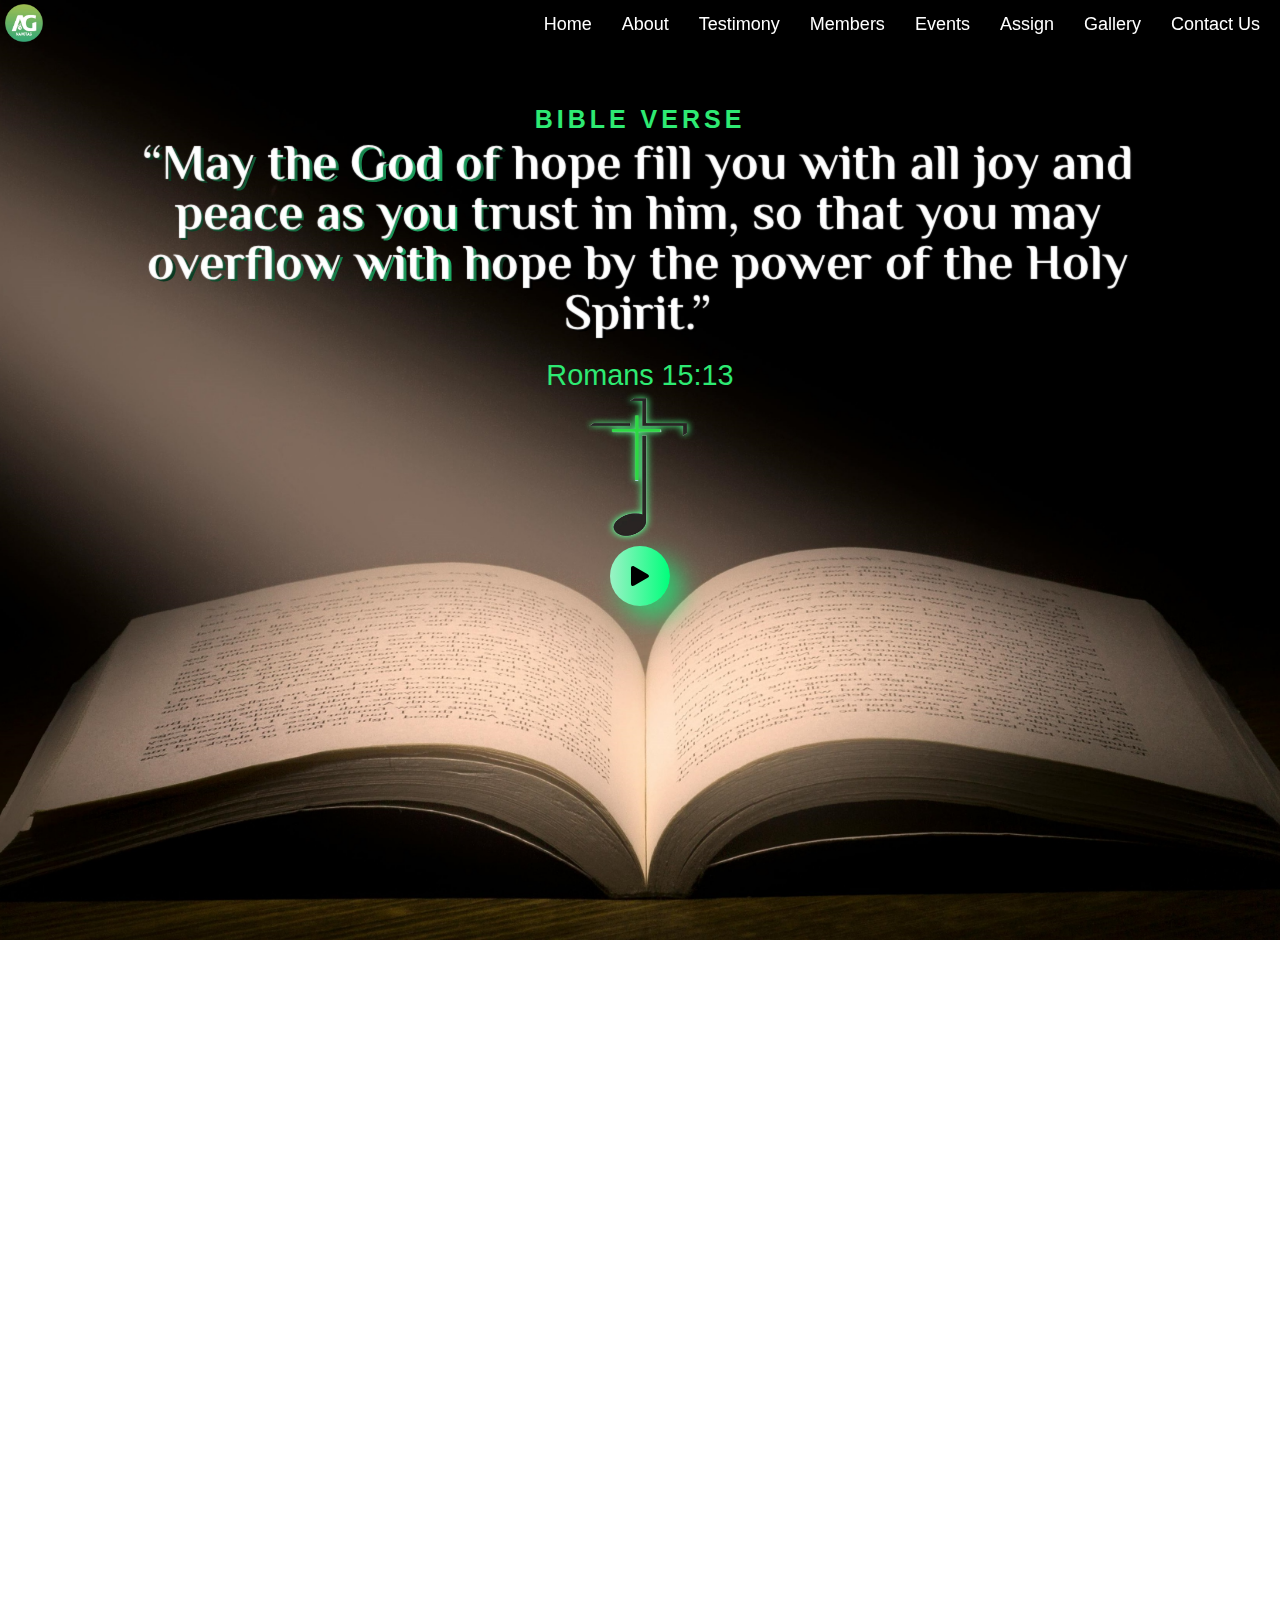
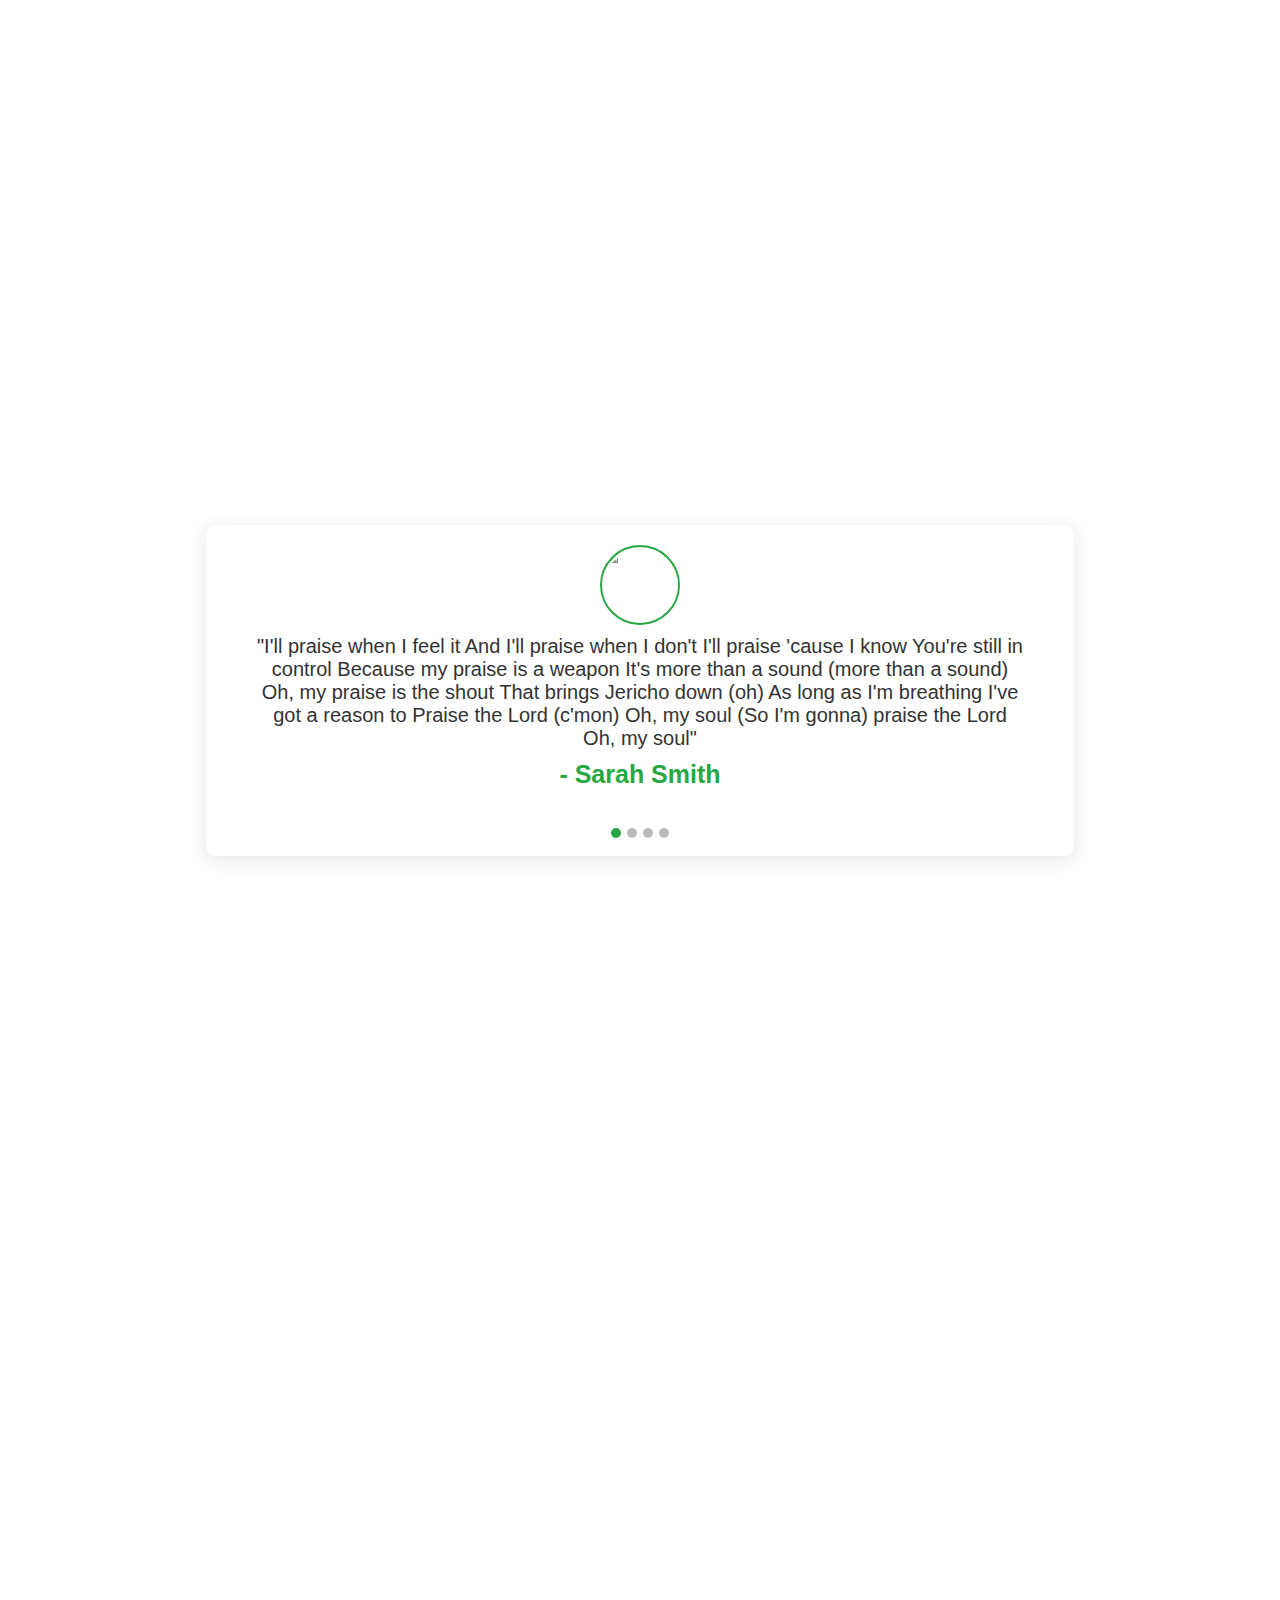
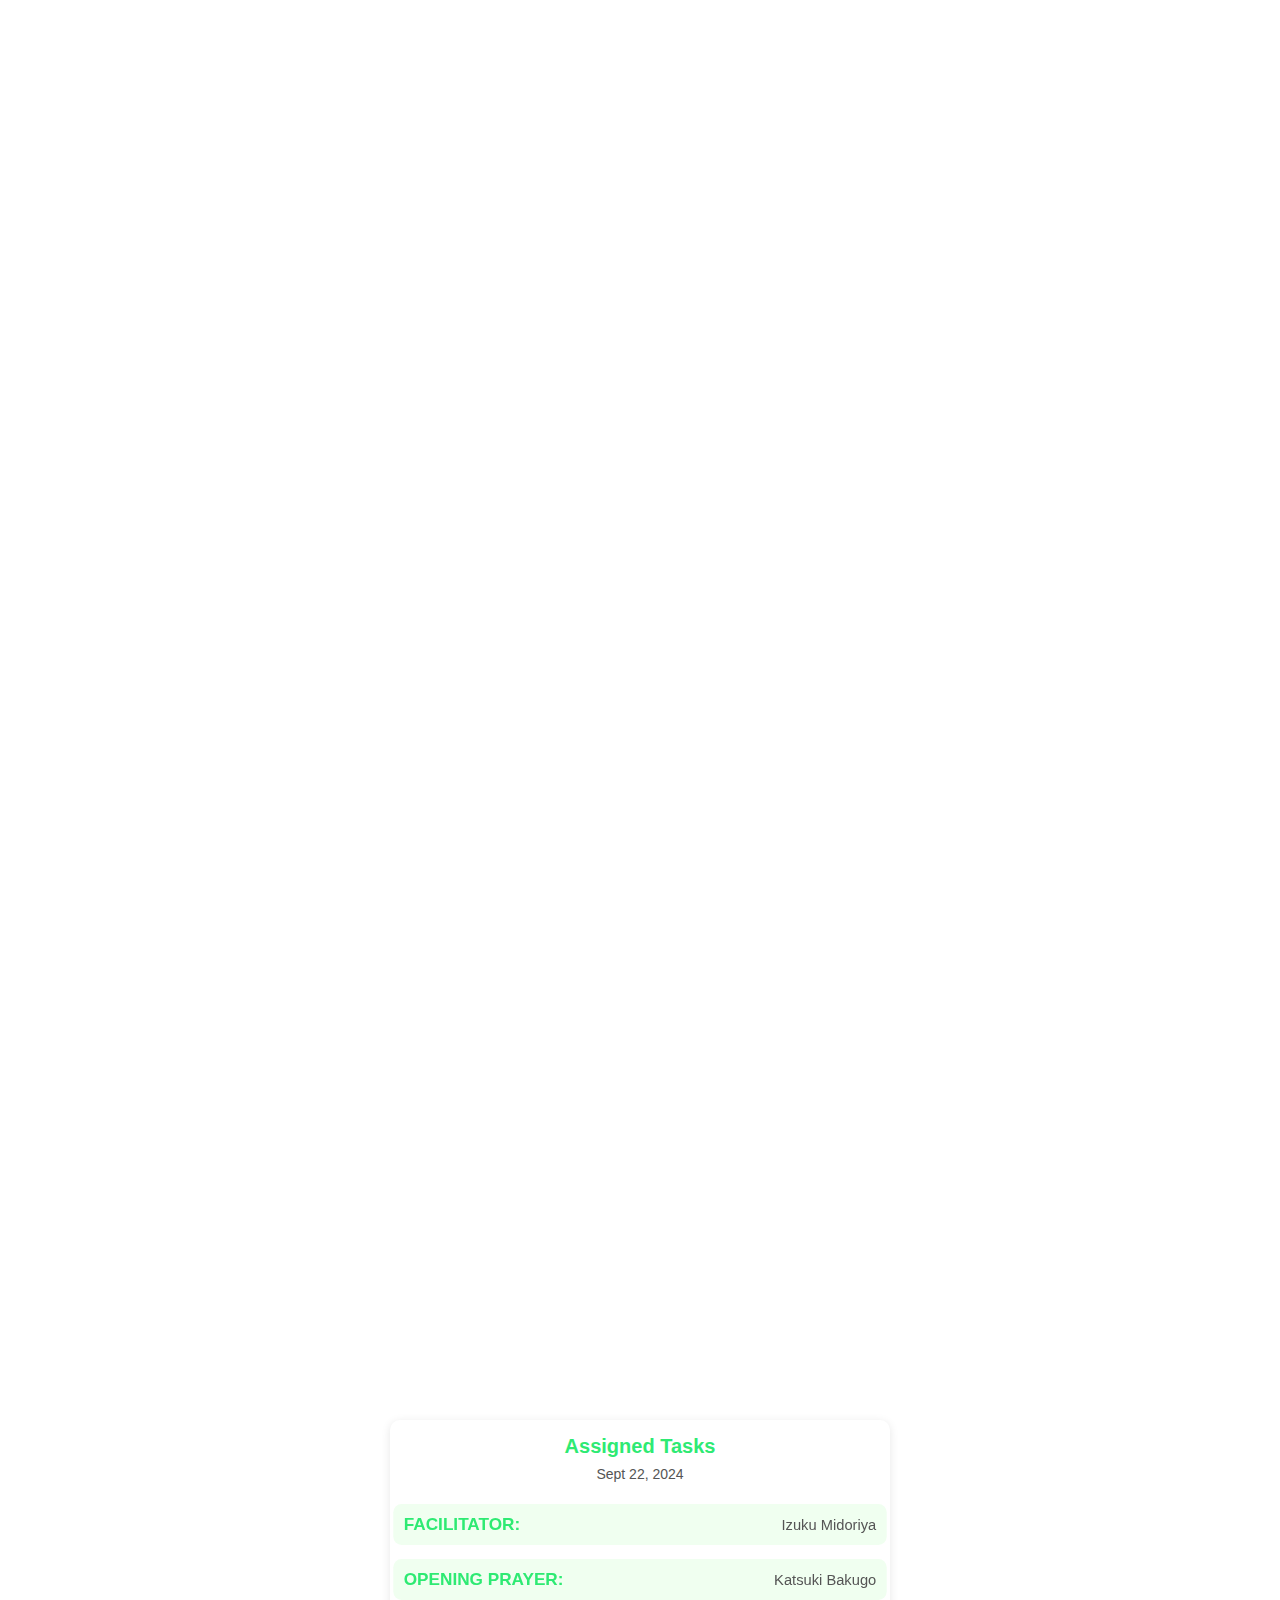
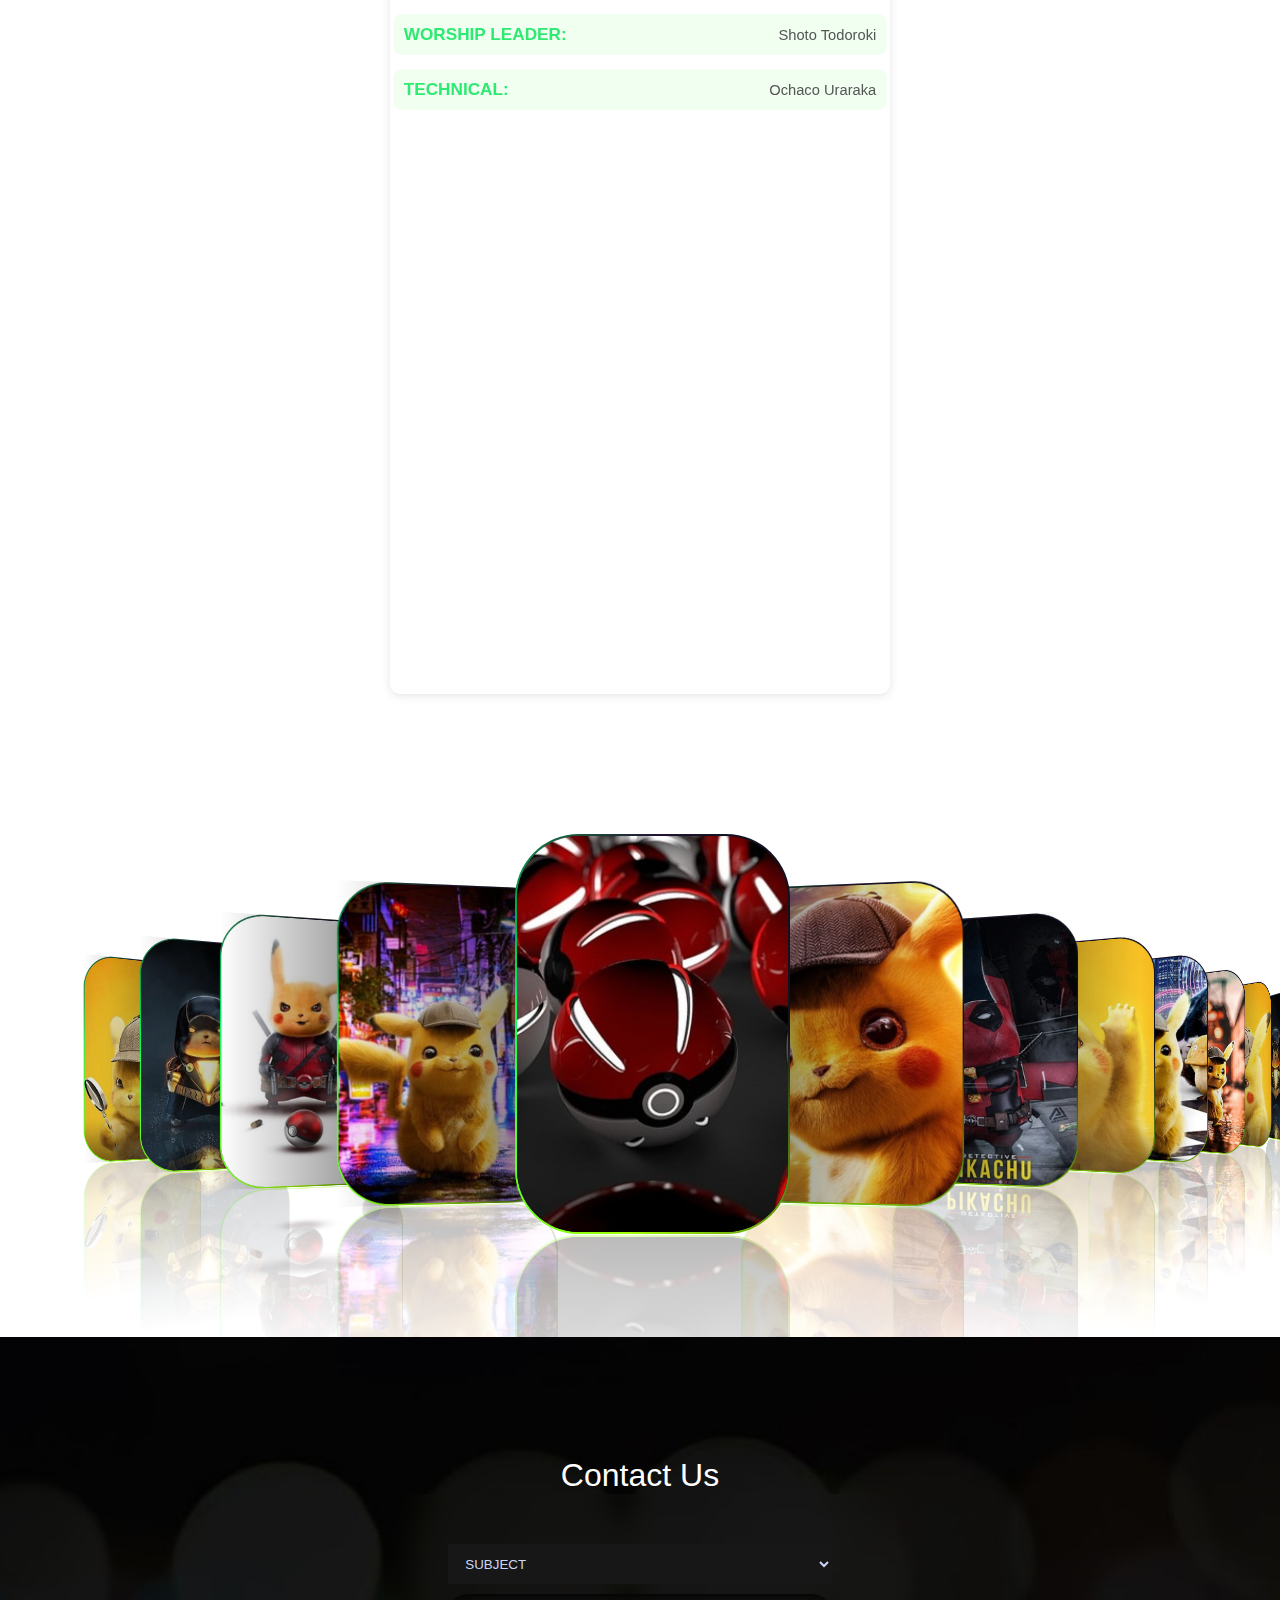
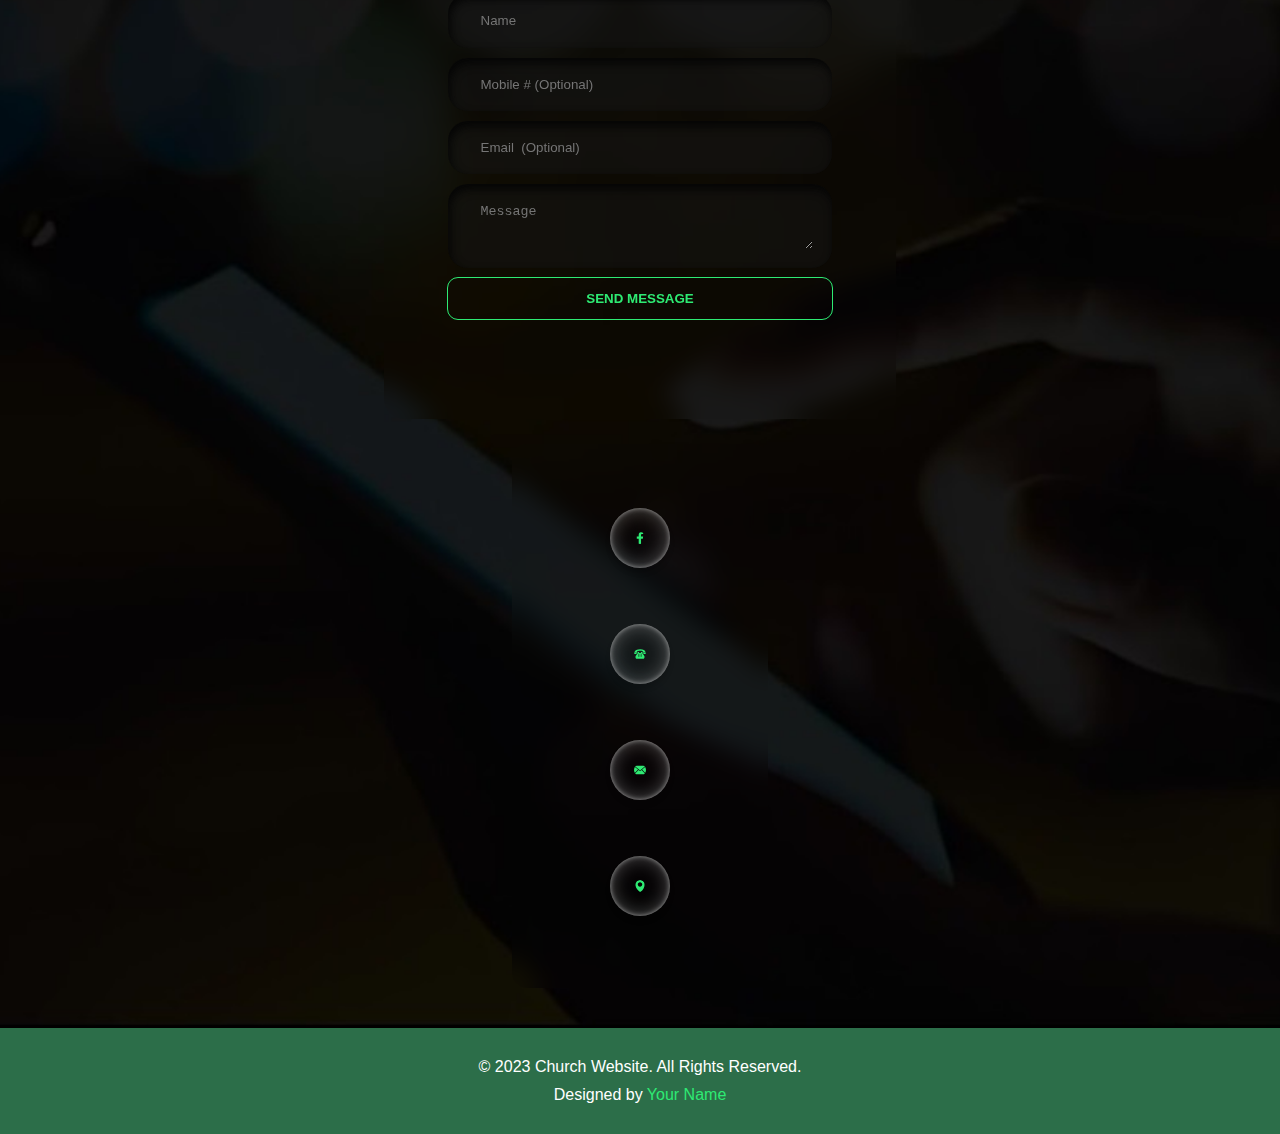
==== commit 0aa7f54c: "Update index.html" ====
--- a/index.html
+++ b/index.html
@@ -338,7 +338,7 @@
     /* Home section styling */
 /* Home Section with Responsive Background */
 .home-section {
-  background-image: url('./homepage3.jpg');
+  background-image: url('./assets/images/homepage3.jpg');
   background-size: cover;
   background-position: center;
   padding: 20px 20px 0 20px;
@@ -653,7 +653,7 @@
 
     /* About section styling */
 .about {
-  background-image: url(./as.jpg); /* Default image for larger screens */
+  background-image: url(./assets/images/as.jpg); /* Default image for larger screens */
   background-size: cover;
   background-position: center;
   background-repeat: no-repeat;
@@ -672,7 +672,7 @@
 /* Media query for smaller screens */
 @media screen and (max-width: 768px) {
   .about {
-    background-image: url(./guitar.jpg); /* Mobile-specific image */
+    background-image: url(./assets/images/guitar.jpg); /* Mobile-specific image */
     background-size: cover;
     padding: 20px;
   }
@@ -1383,7 +1383,7 @@
           
 <div class="musiccontainer">
     <div class="floating">
-         <center><img src="musiclogo.png" width="110px" height="150px" loading="lazy" alt="musiclogo"></center>
+         <center><img src="./assets/images/musiclogo.png" width="110px" height="150px" loading="lazy" alt="musiclogo"></center>
     </div>
   <div class="wrapcross" >
       <a href="./Music2/index.html" target="_blank" button class="buttoncross"><svg class ="musicbuttonsvg" fill="#000000" version="1.1" id="Capa_1" xmlns="http://www.w3.org/2000/svg" xmlns:xlink="http://www.w3.org/1999/xlink" viewBox="0 0 163.861 163.861" xml:space="preserve"><g id="SVGRepo_bgCarrier" stroke-width="0"></g><g id="SVGRepo_tracerCarrier" stroke-linecap="round" stroke-linejoin="round"></g><g id="SVGRepo_iconCarrier"> <g> <path d="M34.857,3.613C20.084-4.861,8.107,2.081,8.107,19.106v125.637c0,17.042,11.977,23.975,26.75,15.509L144.67,97.275 c14.778-8.477,14.778-22.211,0-30.686L34.857,3.613z"></path> </g> </g></svg></a>
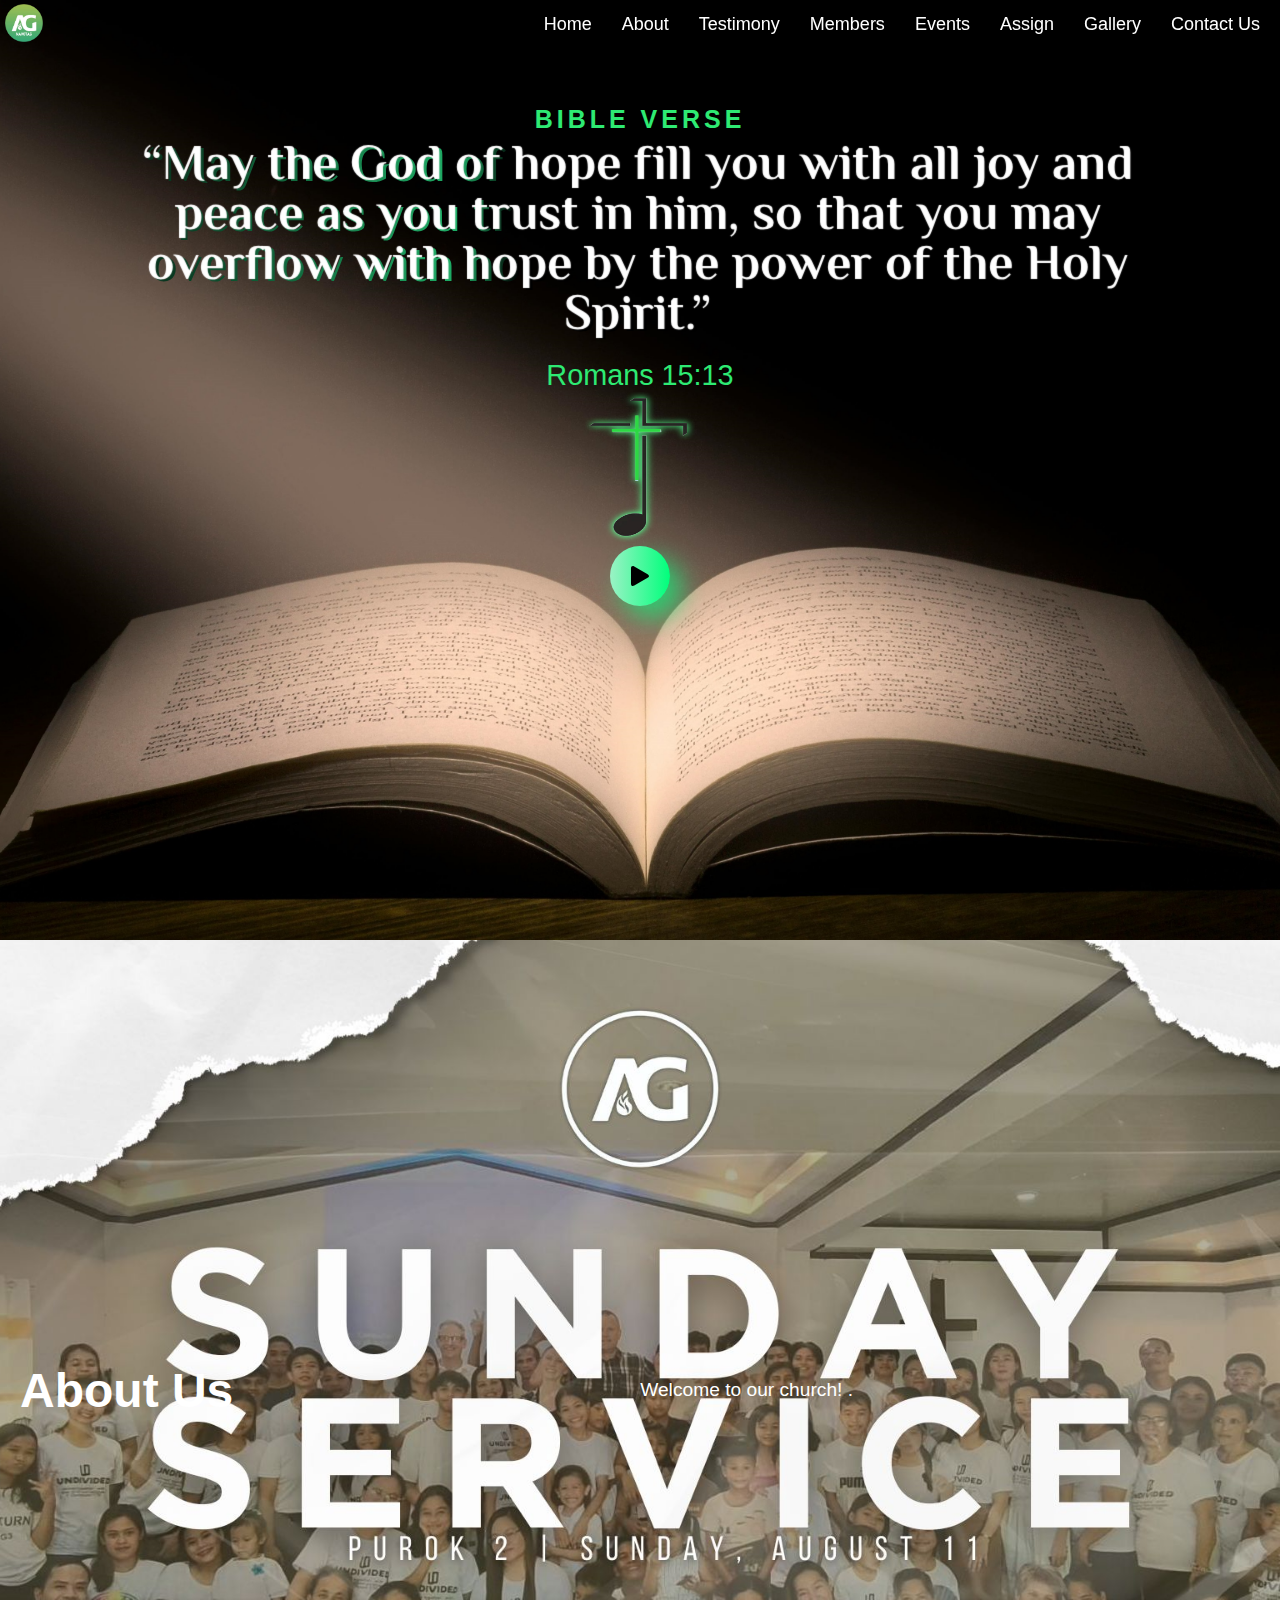
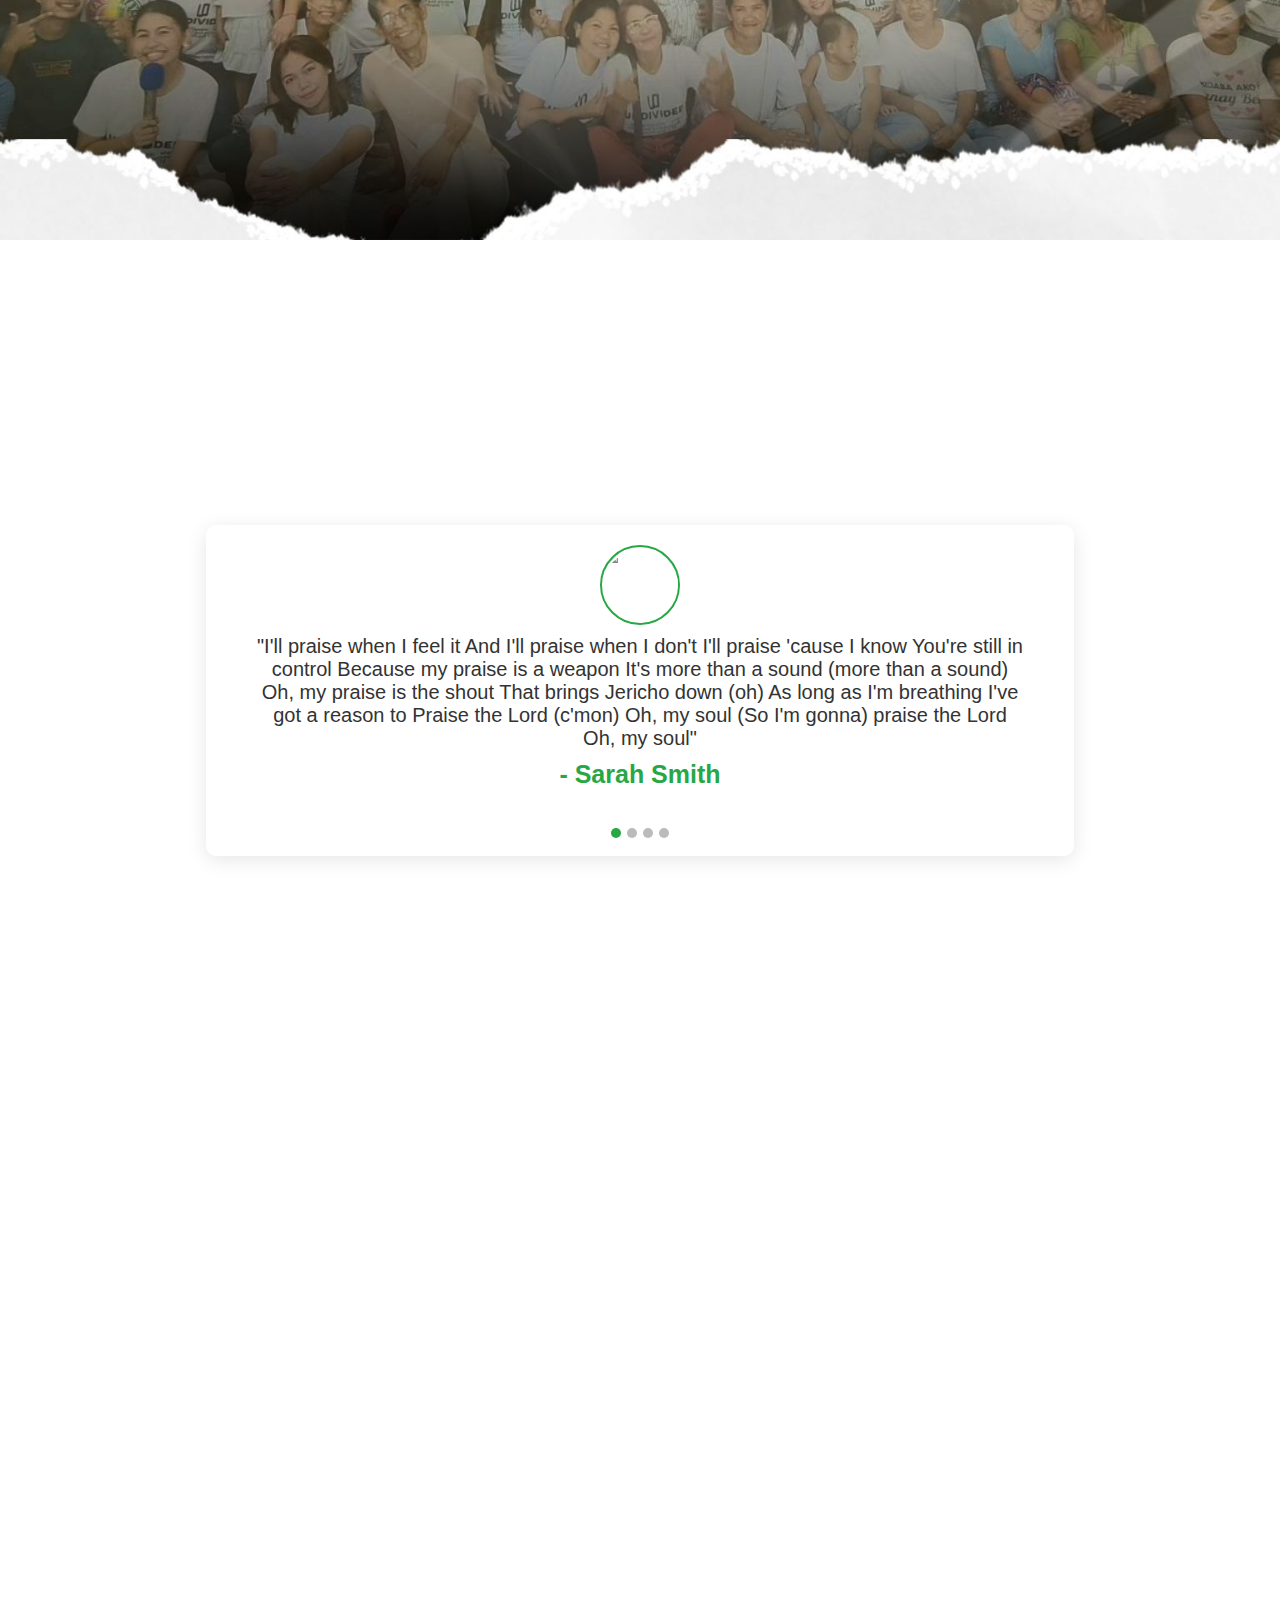
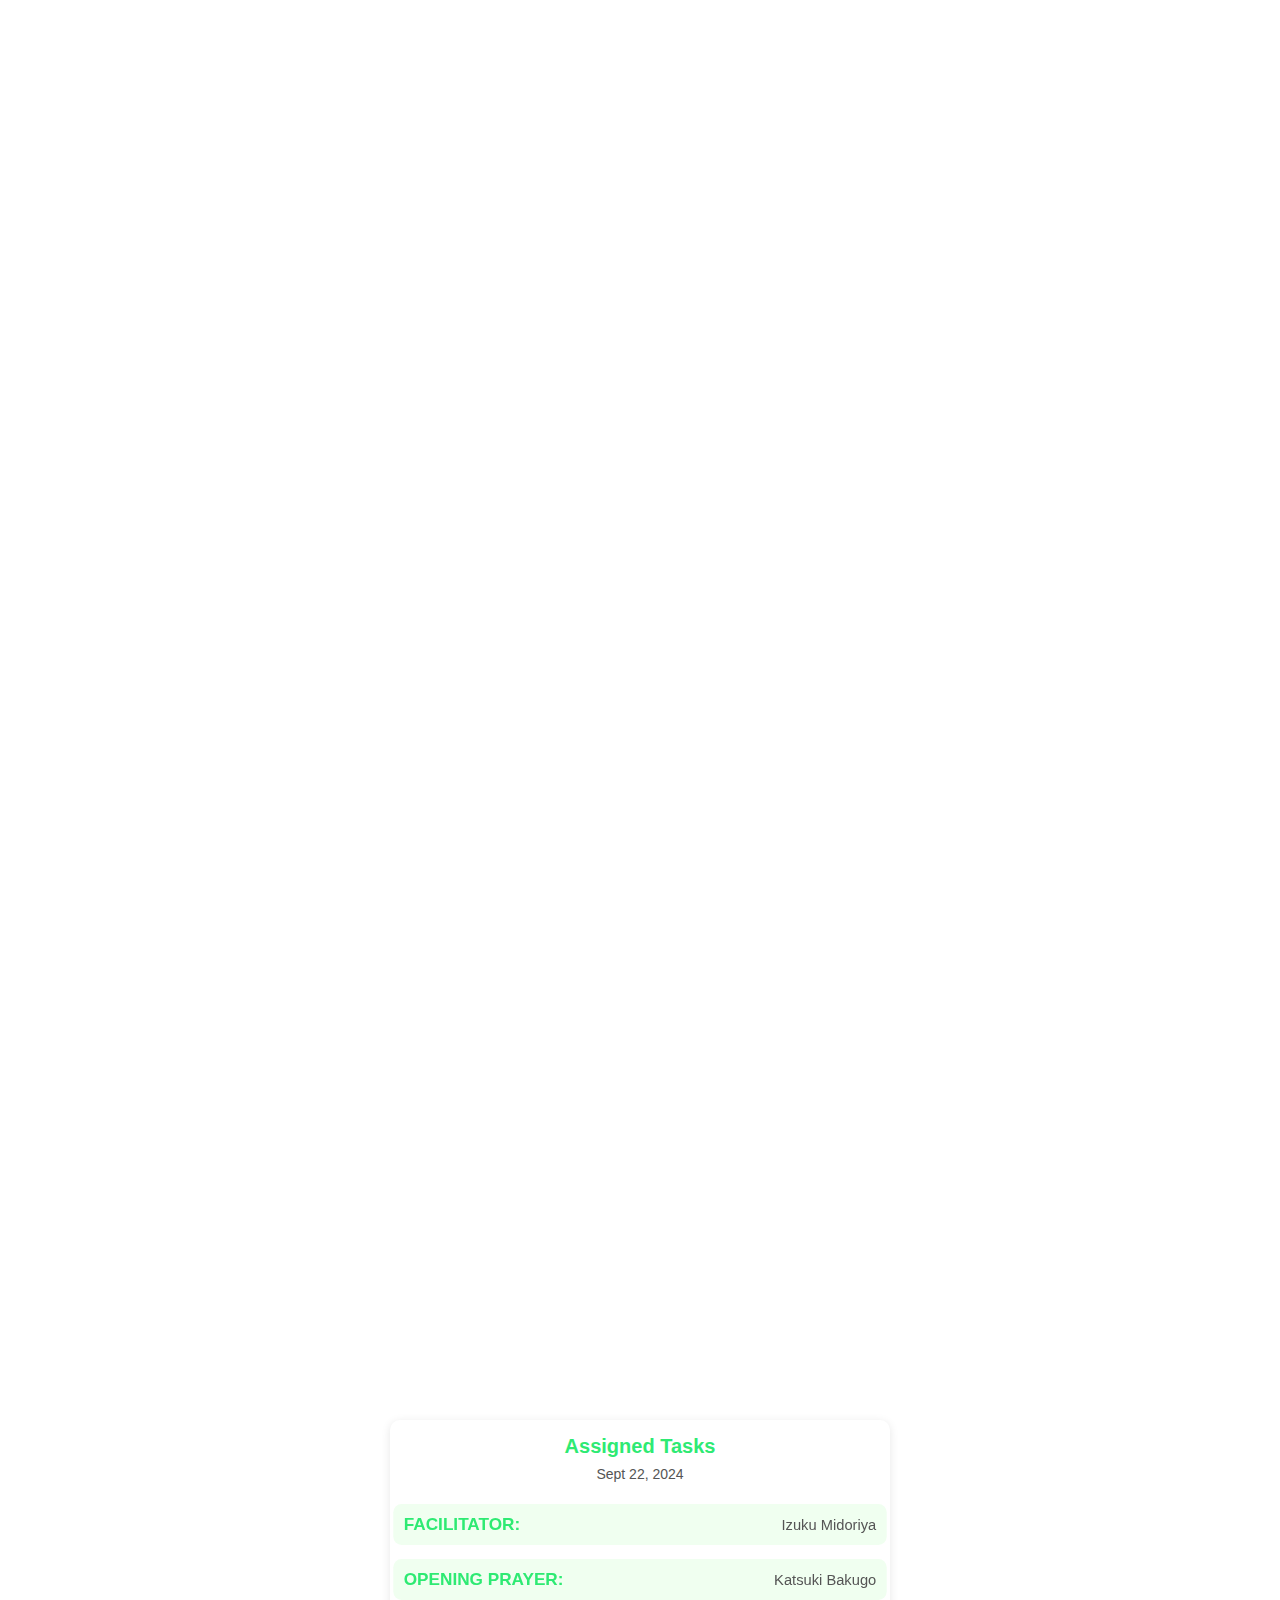
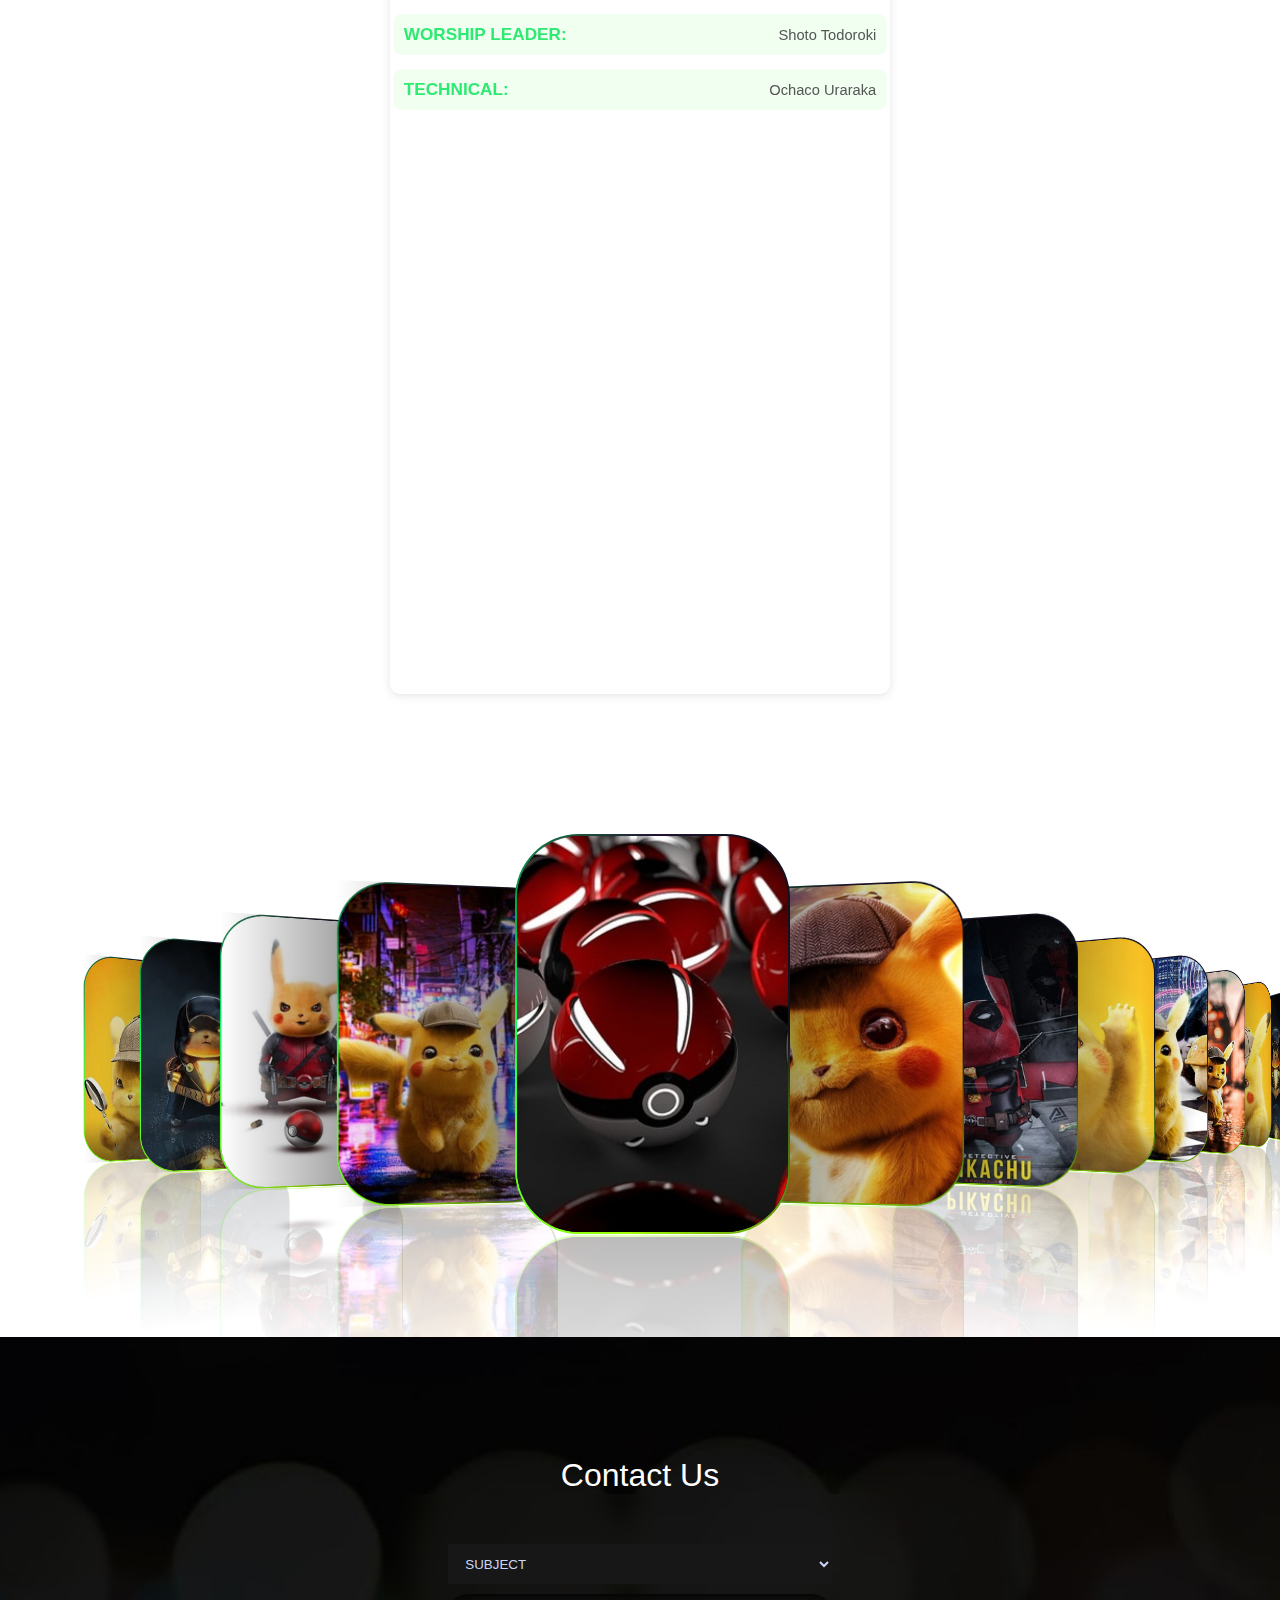
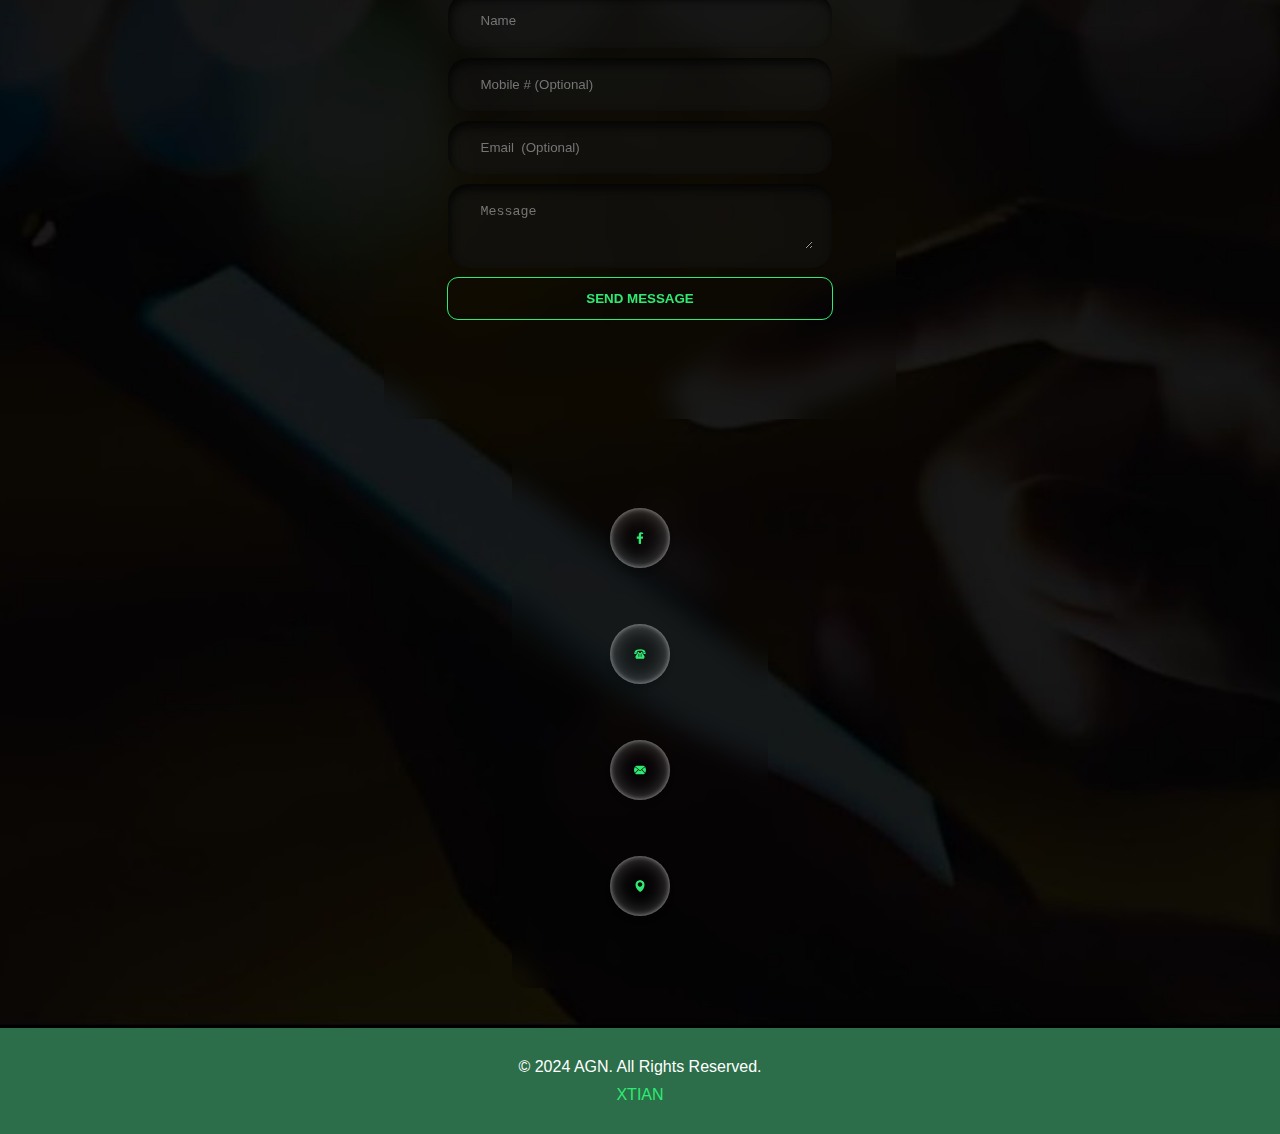
==== commit e96db7d8: "Update index.html" ====
--- a/index.html
+++ b/index.html
@@ -1797,8 +1797,8 @@
 
 
   <footer class="footer">
-    <p>&copy; 2023 Church Website. All Rights Reserved.</p>
-    <p>Designed by <a href="#">Your Name</a></p>
+    <p>&copy; 2024 AGN. All Rights Reserved.</p>
+    <p><a href="#">XTIAN</a></p>
   </footer>
 
   <script>
